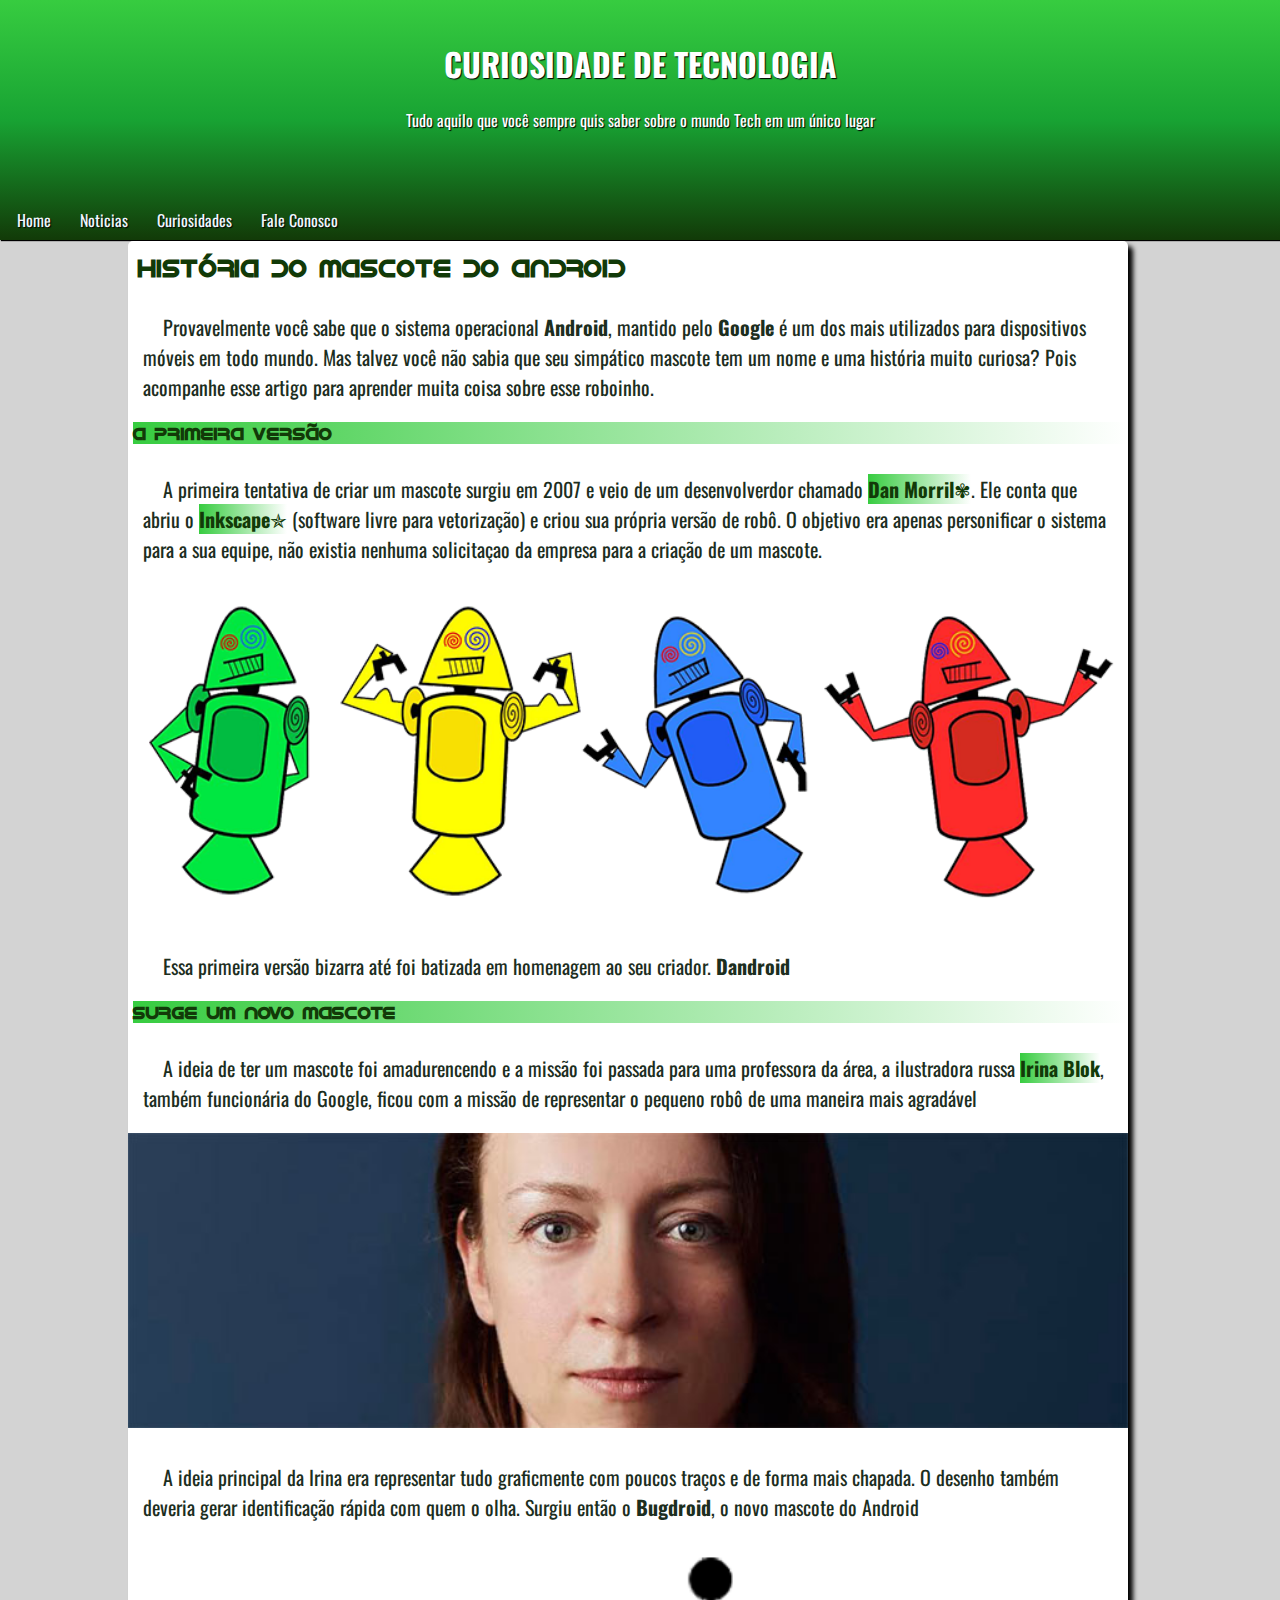
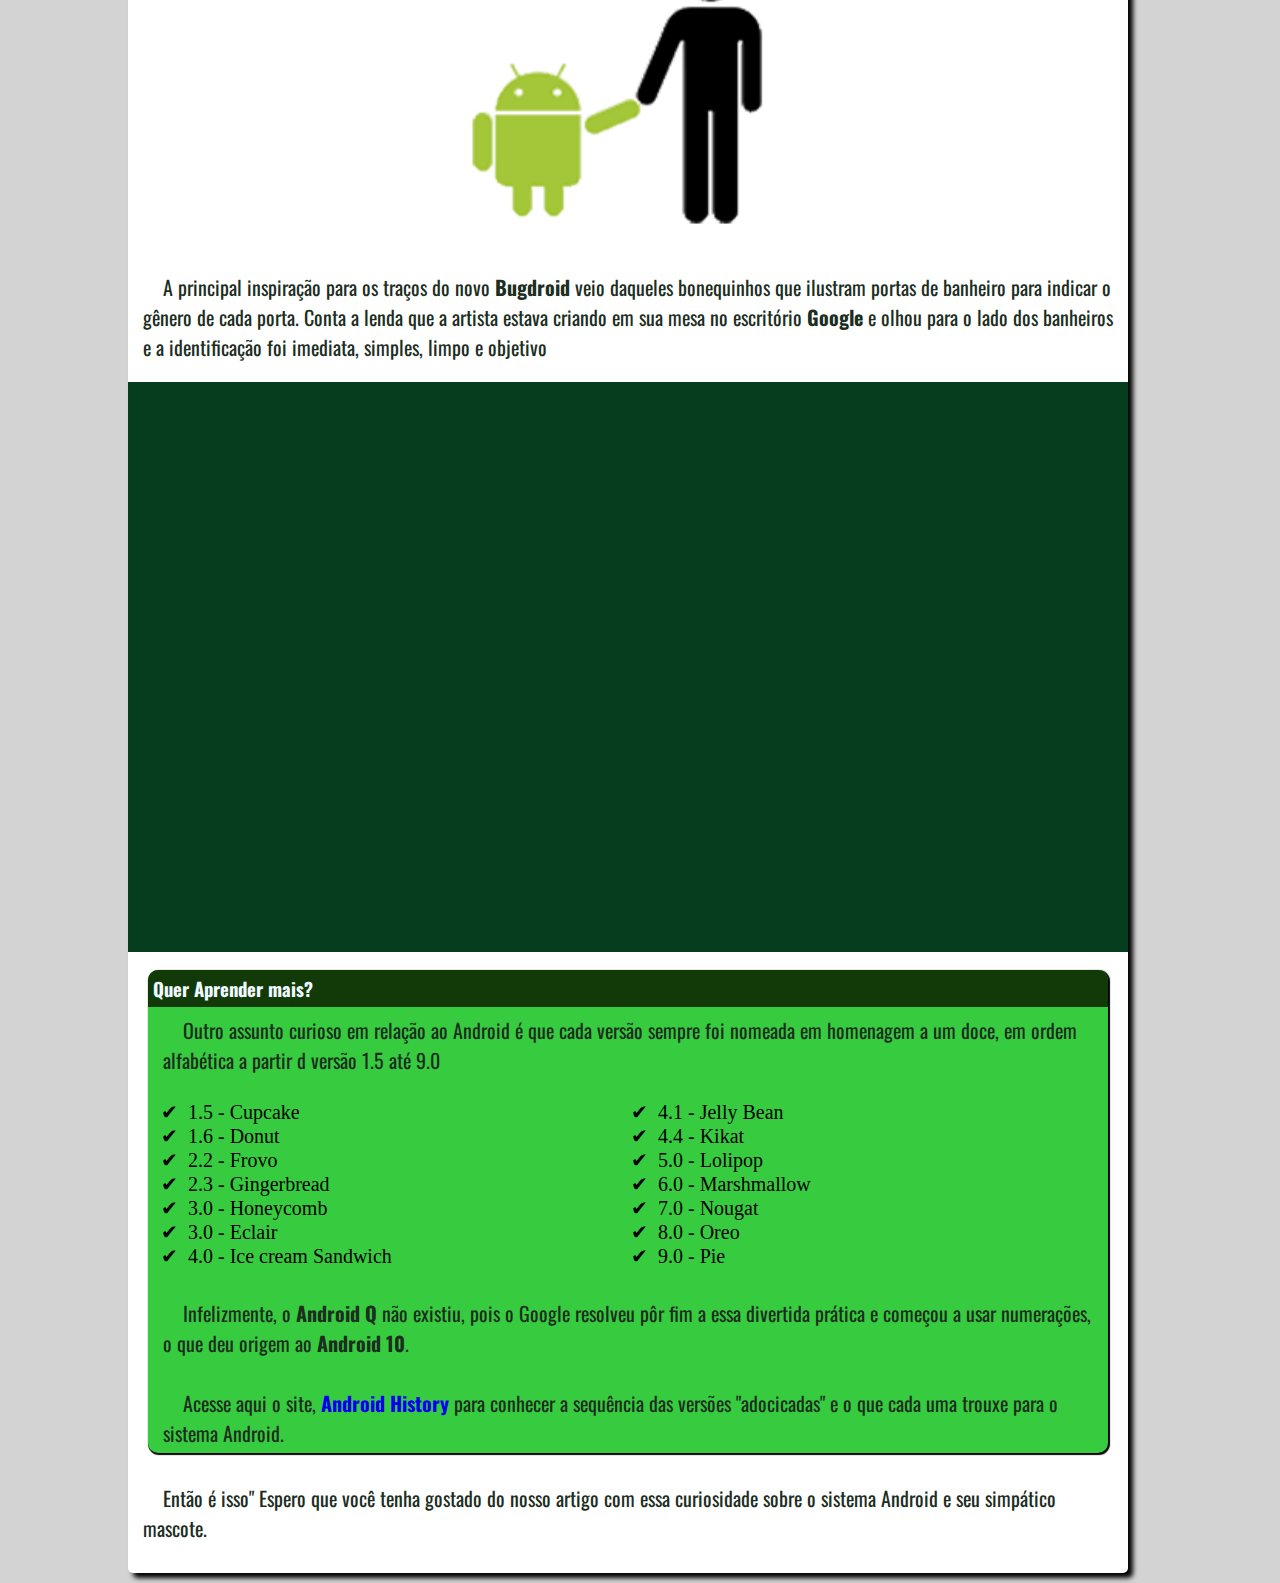
==== index.html @ 7e559adf "index" ====
<!DOCTYPE html><!-- Esse foi eu que fiz-->
<html lang="pt-br">
<head>
    <meta charset="UTF-8">
    <meta name="viewport" content="width=device-width, initial-scale=1.0">
    <link rel="shortcut icon" href="favicon.ico" type="image/x-icon">
    <title>Como surgiu o Mascote do Android</title>
    <link rel="stylesheet" href="style.css">
</head>
<body>
    <header>
        <h1> CURIOSIDADE DE TECNOLOGIA</h1>
        <P>Tudo aquilo que você sempre quis saber sobre o mundo Tech em um único lugar</P>
        <nav>
                <a class="a1" href="#">Home</a>
                <a class="a1"href="#">Noticias</a>
                <a class="a1" href="#">Curiosidades</a>
                <a class="a1"href="#">Fale Conosco</a>
        </nav>
    </header>
    <main>
        <!--<article-->
            <h1 id="h1"> História do Mascote do Android</h1>
            <p class="id1">Provavelmente você sabe que o sistema operacional <strong>Android</strong>, mantido pelo <strong>Google</strong> é um dos mais utilizados para dispositivos móveis em todo mundo. Mas talvez você não sabia que seu simpático mascote tem um nome e uma história muito curiosa? Pois acompanhe esse artigo para aprender muita coisa sobre esse roboinho.</p>
            <h3 class="h3">  A primeira Versão</h3>
            <p class="id1"> A primeira tentativa de criar um mascote surgiu em 2007 e veio de um desenvolverdor chamado <a id="dan"href="https://androidcommunity.com/dan-morrill-shows-us-the-android-mascot-that-almost-was-20130103/" target="_blank" class="link1"><strong>Dan Morril</strong></a>. Ele conta que abriu o <a id="ink" href="https://inkscape.org/pt-br/" target="_blank" class="link1"><strong>Inkscape</strong></a> (software livre para vetorização) e criou sua própria versão de robô. O objetivo era apenas personificar o sistema para a sua equipe, não existia nenhuma solicitaçao da empresa para a criação de um mascote.</p>
            <img src="imagens/dan-droids.png" alt="dandrid" width="100%">
            
            <p class="id1">Essa primeira versão bizarra até foi batizada em homenagem ao seu criador. <strong>Dandroid</strong></p>
            <h3 class="h3">Surge um novo Mascote</h3>
            <p class="id1">A ideia de ter um mascote foi amadurencendo e a missão foi passada para uma professora da área, a ilustradora russa <a href="https://www.irinablok.com/" target="_blank" class="link1"><strong>Irina Blok</strong></a>, também funcionária do Google, ficou com a missão de representar o pequeno robô de uma maneira mais agradável</p>
            
            <img src="imagens/irina-blok.jpg" alt="Irina Blok, criadora do Bugdroid" width="100%">
            
            <p class="id1">A ideia principal da Irina era representar tudo graficmente com poucos traços e de forma mais chapada. O desenho também deveria gerar identificação rápida com quem o olha. Surgiu então o <strong>Bugdroid</strong>, o novo mascote do Android</p>
            
            <div id="bugdroid"><img src="imagens/bugdroid.png" alt="BugDroid" width="auto" height="300px"></div>

            <p class="id1"> A principal inspiração para os traços do novo <strong>Bugdroid</strong> veio daqueles bonequinhos que ilustram portas de banheiro para indicar o gênero de cada porta. Conta a lenda que a artista estava criando em sua mesa no escritório <strong>Google</strong> e olhou para o lado dos banheiros e a identificação foi imediata, simples, limpo e objetivo</p>

            <div id="divideo"><iframe id="video"  src="https://www.youtube.com/embed/5K4pEk19nhs?si=ZQV7nyqx-ZLUtN8B" title="YouTube video player" frameborder="0" allow="accelerometer; autoplay; clipboard-write; encrypted-media; gyroscope; picture-in-picture; web-share" allowfullscreen></iframe>
            </div>
            <section>
                <h3 id="h3s">Quer Aprender mais?</h3>
                <p id="id11">Outro assunto curioso em relação ao Android é que cada versão sempre foi nomeada em homenagem a um doce, em ordem alfabética a partir d versão 1.5 até 9.0</p>
            <ul>
                <li>1.5 - Cupcake</li>
                <li>1.6 - Donut</li>
                <li>2.2 - Frovo</li>
                <li>2.3 - Gingerbread</li>
                <li>3.0 - Honeycomb</li>
                <li>3.0 - Eclair</li>
                <li>4.0 - Ice cream Sandwich</li> 
                <li>4.1 - Jelly Bean</li>
                <li>4.4 - Kikat</li>
                <li>5.0 - Lolipop</li>
                <li>6.0 - Marshmallow</li>
                <li>7.0 - Nougat</li>
                <li>8.0 - Oreo</li>
                <li>9.0 - Pie</li>
            </ul>
                <p class="id1">Infelizmente, o <strong>Android Q</strong> não existiu, pois o Google resolveu pôr fim a essa divertida prática e começou a usar numerações, o que deu origem ao <strong>Android 10</strong>. </p>
                <p id ="id12">Acesse aqui o site, <strong><a id="siteandroid" href="https://www.android.com/">Android History</a></strong></a> para conhecer a sequência das versões "adocicadas" e o que cada uma trouxe para o sistema Android.</p>           
            </section>
        <!--</article>-->
            <p class="id1">Então é isso" Espero que você tenha gostado do nosso artigo com essa curiosidade sobre o sistema Android e seu simpático mascote.</p>
    </main>
</body>
</html>
---- style.css ----
@charset  'UTF-8';

@font-face{
    font-family: droid;
    src: url(idroid.otf);
}
@font-face{
    font-family:regular;
    src: url(Oswald-VariableFont_wght.ttf);
}
body{
    background-color: lightgrey;
    margin: 0px;
}
header{
    background: linear-gradient(to top,#123A08, #18A333, #37CC40 );
    font-family: regular;
    margin: 0px;
    height: 240px;
    color: white;
    text-align: center;
    box-shadow: 1px 1px 1px black;
    text-shadow: 1px 1px 1px black;
}
header > h1{
    margin-top: 0px;
    padding-top: 40px;
   
}
nav{
    width: 350px;
    height: 20px;
    padding-left: 5px;
    padding-top: 60px;
}
nav > a {
    color: aliceblue;
    margin-right: 15px;
    padding-left: 10px;
    text-decoration: none;
}
a:hover{
   
    text-decoration:underline;
}

main{
    background-color: white;
    margin-top: -3px;
    margin-bottom: 10px;
    margin-left: 10%;
    margin-right: 10%;
    padding-bottom: 10px;
    box-shadow: 5px 5px 5px black;
    border-radius: 5px 5px 5px 5px;
    min-width: 300px;
    max-width: 1000px;
}
main > h1{
    margin-left: 10px;
    margin-top: 4px;
    padding-top: 12px;
    font-family: 'droid', Courier, monospace;
    color: #123A08;
    font-size: 25px;
}
.id1{
    padding-left: 15px;
    padding-right: 15px;
    padding-top: 10px;
    text-indent:20px;
    color: #1C2E1E;
    font-family: regular;
    font-size: 20px;
   
}
#id11{
    padding-left: 15px;
    padding-right: 15px;
    margin-top: 3px;
    text-indent:20px;
    color: #1C2E1E;
    font-family: regular;
    font-size: 20px;
}
#id12{
    padding-left: 15px;
    padding-right: 15px;
    margin-top: 10px;
    padding-top: 5px;
    text-indent:20px;
    color: #1C2E1E;
    font-family: regular;
    font-size: 20px;
}
#foto1{
    width: auto;
    height: auto;
}
.h3{
    background:linear-gradient(to right,  #37CC40, white);
    color: #123A08;
    font-family: 'droid';
    font-size: 18px;
    margin-left: 5px;
}
section{
    border-radius: 10px 10px 10px 10px;
    box-shadow: 1px 1px 1px 1px;
    background-color: #37CC40;
    width: 96%;
    margin-left: 2%;
    height: 100%;
}
#h3s{ 
    border-radius: 10px 10px 0px 0px;
    margin-bottom: 1px; 
}
section > p{
    padding: 5px;
}
section > h3{
    font-family: regular;
    background-color: #123A08;
    color: aliceblue;
    padding: 5px;
    width: auto;
    height: auto;
}
.link1{
    background:linear-gradient(to right,  #37CC40, white);
    text-decoration: none;
    color: #123A08;
}
#bugdroid{
    width: 100%;
    height: 300px;
    text-align: center;
}
#divideo{
    background-color: #063d1e;
    position: relative;
    padding-bottom: 59%;
    padding-bottom: 57%;
   
}
#video{
    position: absolute;
    top: 5%;
    left: 5%;
    width: 90%;
    height: 90%;
}
#dl1{
    height: 150px;
    width: 200px;
    margin-left: 10px;
    padding-bottom: 10px;
}
#dl2{
    height: 140px;
    width: 170px;
    margin-left: 220px;
    margin-top: -160px;
}
ul{
    list-style-type:'\2714\0020\0020';
    columns: 2;
    list-style-position: section;
    font-size: 20px;
}
#ultp{
    text-indent: 10px;
    height: 70px;
    width: 100%;
    margin-left: 10px;
}
.listas{
    font-family: regular;
}
.listas::before{
    content:'➮';
}
#siteandroid{
    text-decoration: none;
}
#siteandroid:hover{
    text-decoration: underline;
}
#dan::after{
    content:'✾';
}
#ink::after{
    content:'✯';
}
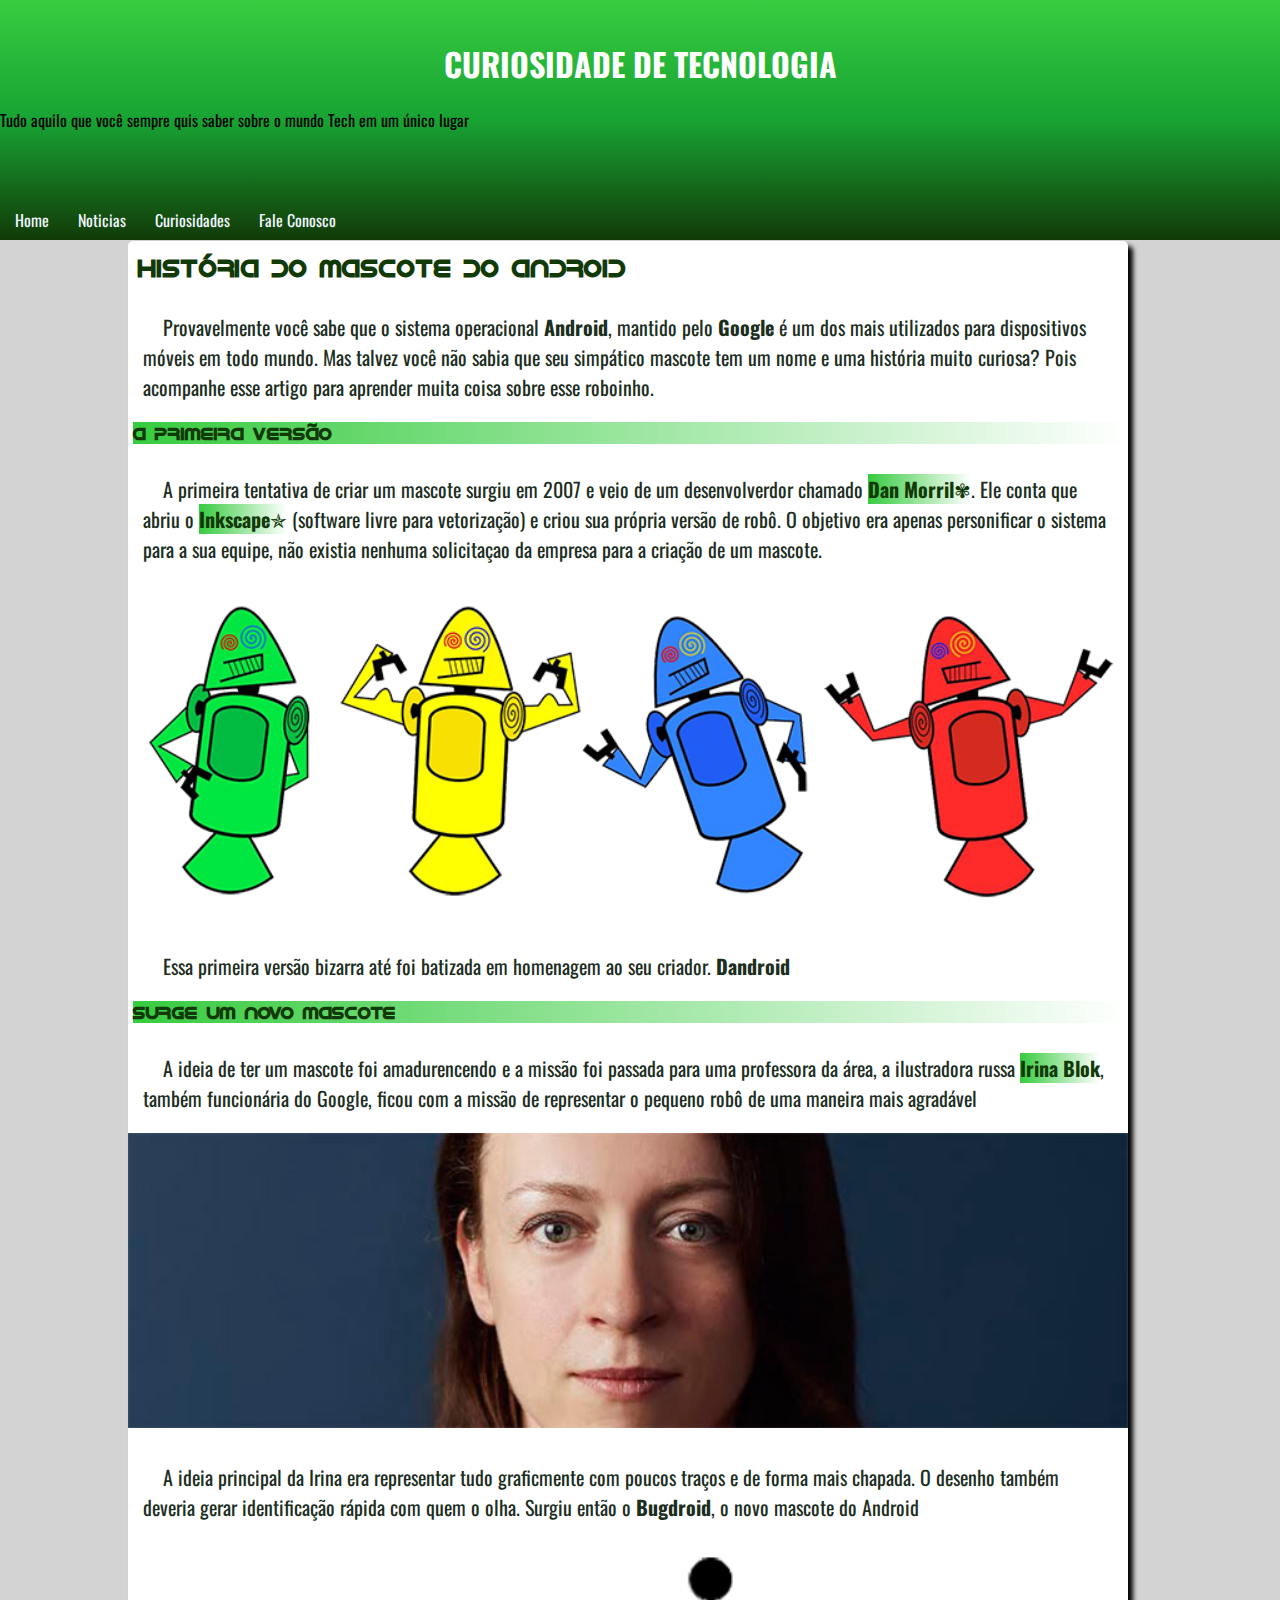
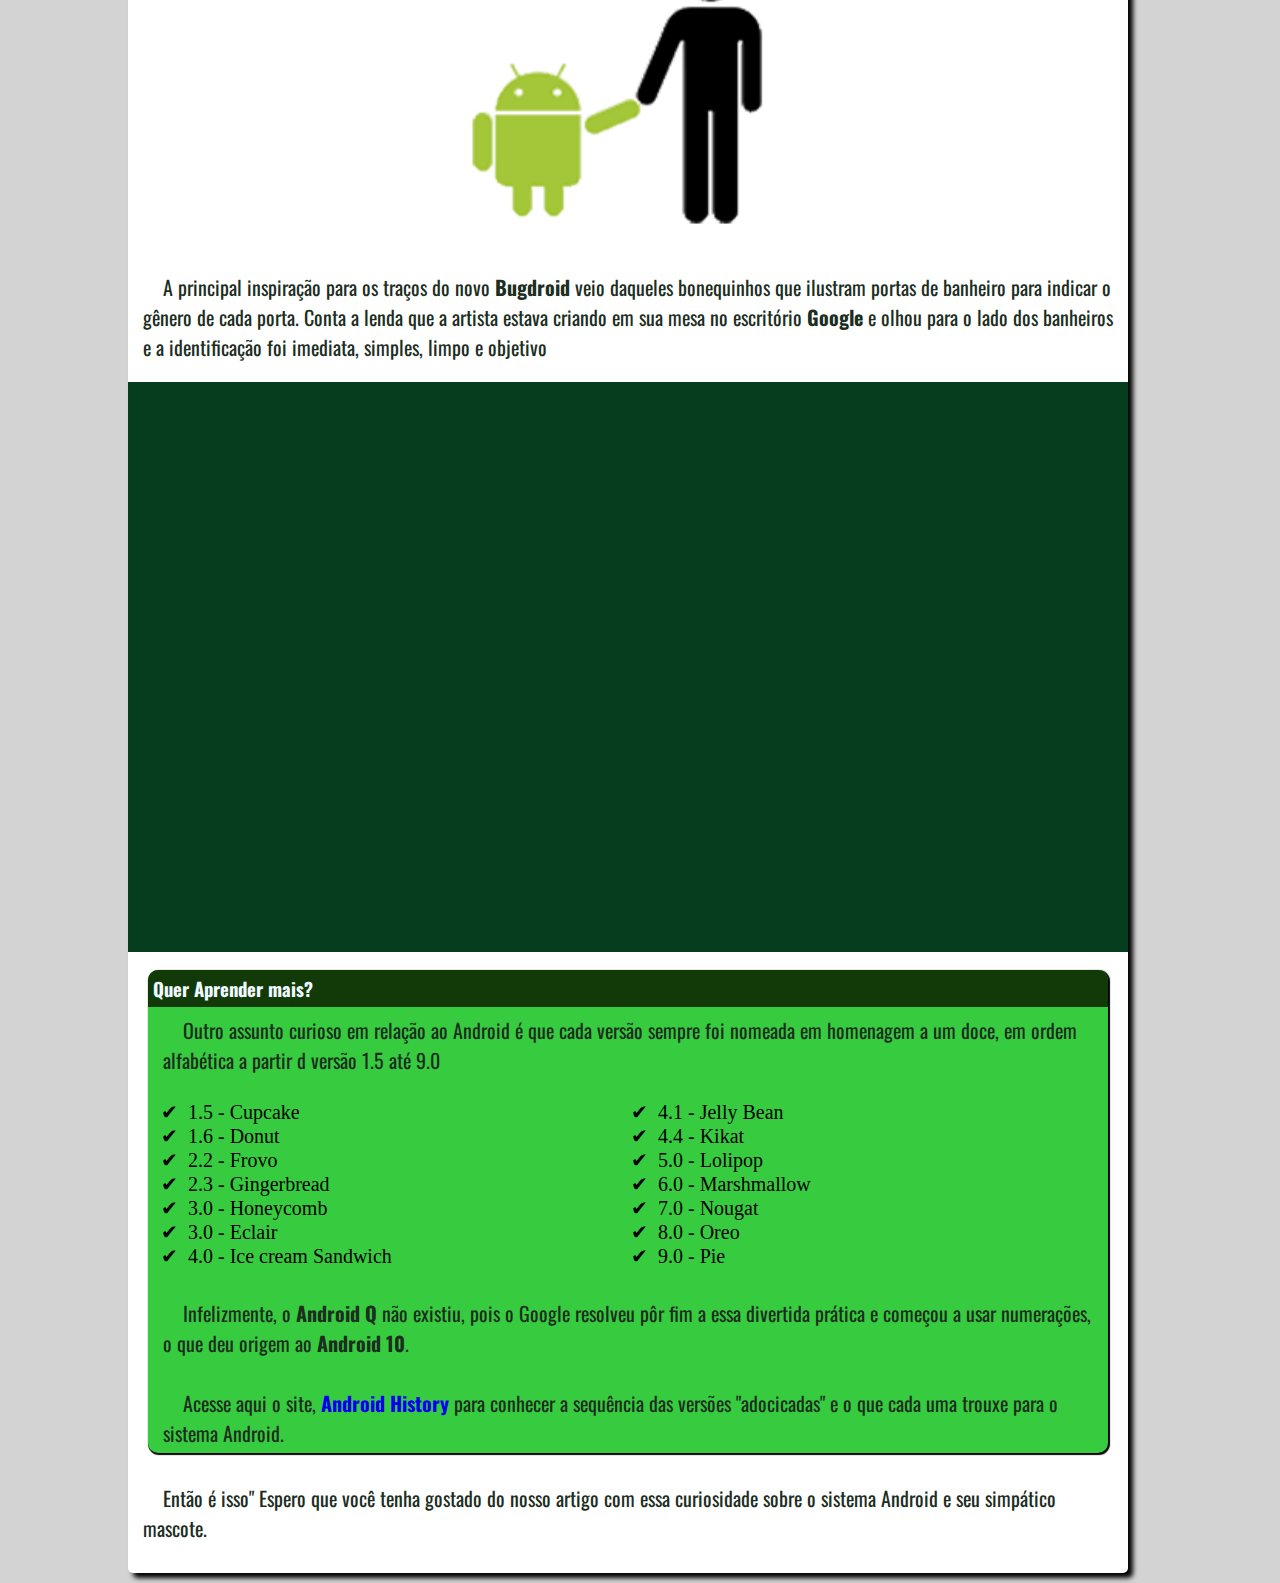
==== commit 5b786a5b: "ajuste" ====
--- a/index.html
+++ b/index.html
@@ -1,4 +1,4 @@
-<!DOCTYPE html><!-- Esse foi eu que fiz-->
+<!DOCTYPE html>
 <html lang="pt-br">
 <head>
     <meta charset="UTF-8">
--- a/style.css
+++ b/style.css
@@ -15,16 +15,13 @@
 header{
     background: linear-gradient(to top,#123A08, #18A333, #37CC40 );
     font-family: regular;
-    margin: 0px;
     height: 240px;
-    color: white;
-    text-align: center;
-    box-shadow: 1px 1px 1px black;
-    text-shadow: 1px 1px 1px black;
 }
 header > h1{
     margin-top: 0px;
     padding-top: 40px;
+    color: white;
+    text-align: center;
    
 }
 nav{
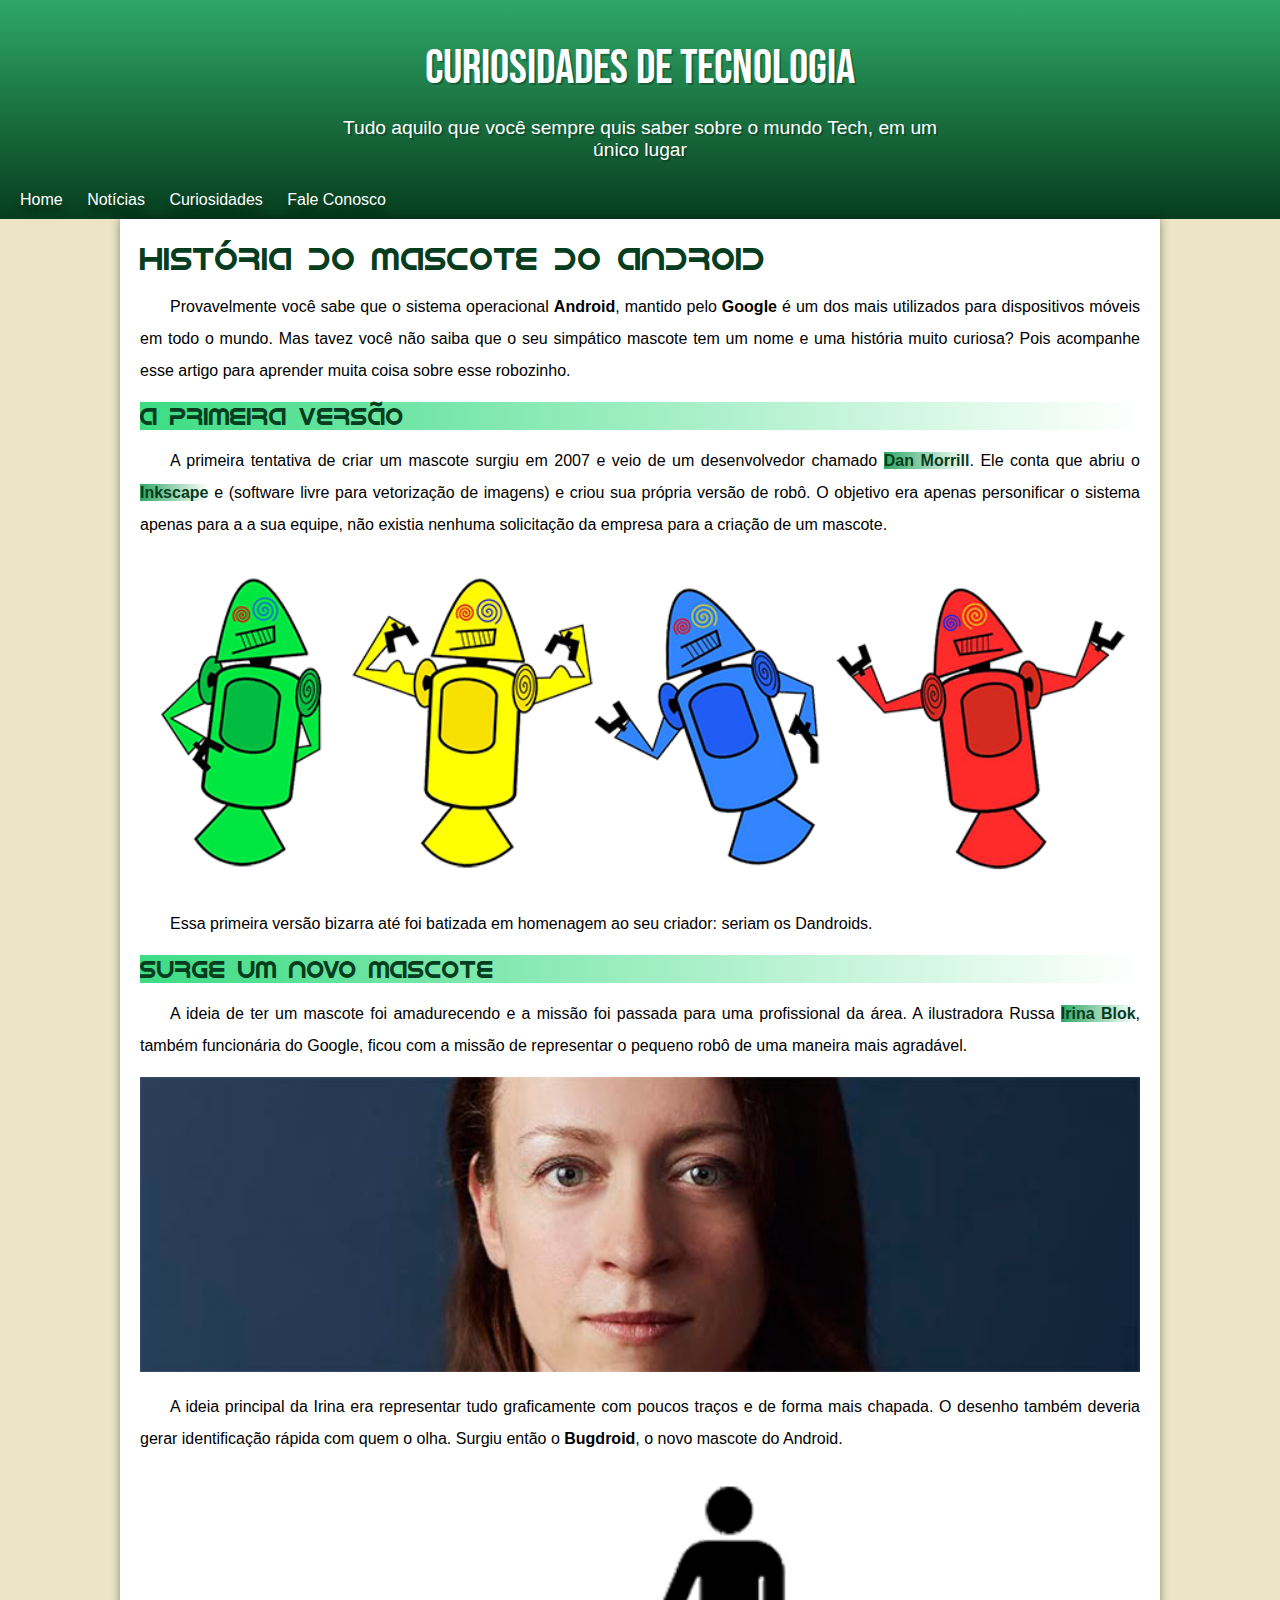
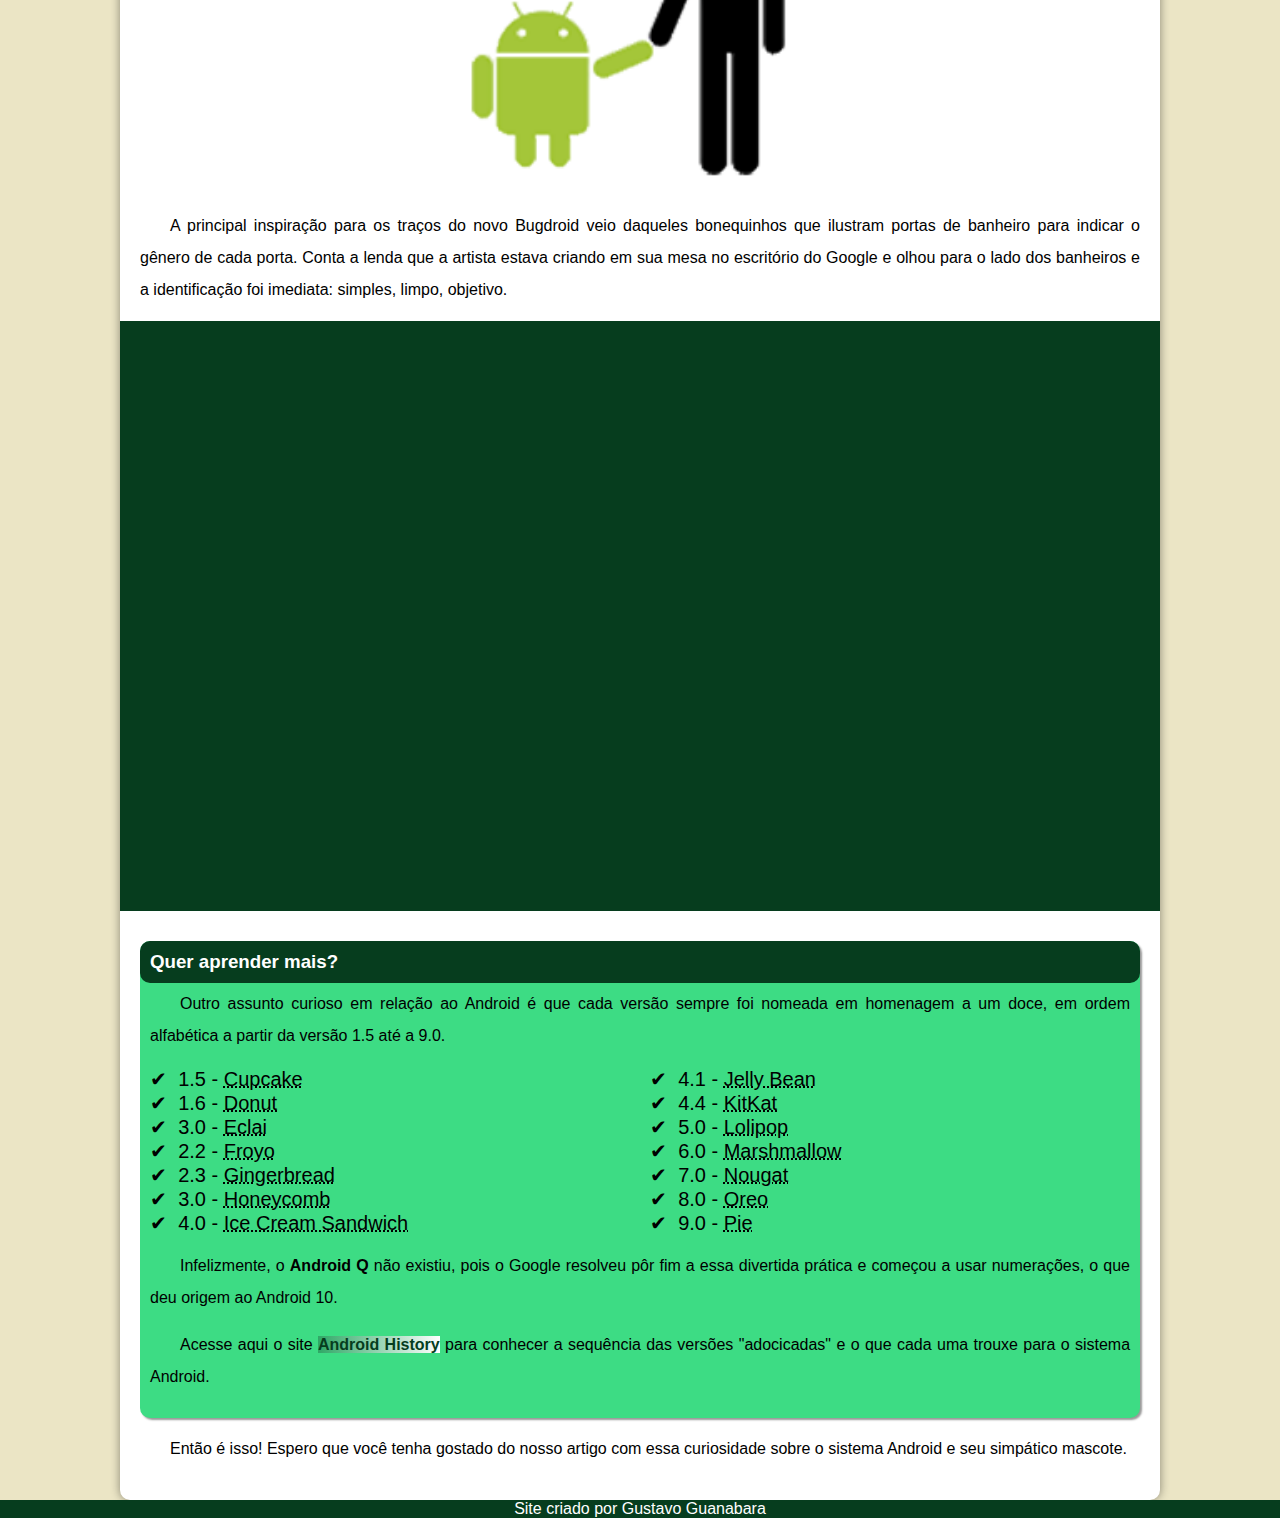
==== commit bdcfd6f5: "ajuste" ====
--- a/index.html
+++ b/index.html
@@ -3,67 +3,87 @@
 <head>
     <meta charset="UTF-8">
     <meta name="viewport" content="width=device-width, initial-scale=1.0">
-    <link rel="shortcut icon" href="favicon.ico" type="image/x-icon">
-    <title>Como surgiu o Mascote do Android</title>
+    <link rel="shortcut icon" href="favicon (1).ico" type="image/x-icon">
     <link rel="stylesheet" href="style.css">
+    <title>[b]Como surgiu o mascote do Android</title>
 </head>
 <body>
     <header>
-        <h1> CURIOSIDADE DE TECNOLOGIA</h1>
-        <P>Tudo aquilo que você sempre quis saber sobre o mundo Tech em um único lugar</P>
+        <h1>Curiosidades de Tecnologia</h1>
+            <p>Tudo aquilo que você sempre quis saber sobre o mundo Tech, em um único lugar</p>
         <nav>
-                <a class="a1" href="#">Home</a>
-                <a class="a1"href="#">Noticias</a>
-                <a class="a1" href="#">Curiosidades</a>
-                <a class="a1"href="#">Fale Conosco</a>
+            <a href="#">Home</a>
+            <a href="#">Notícias</a>
+            <a href="#">Curiosidades</a>
+            <a href="#">Fale Conosco</a>
         </nav>
     </header>
     <main>
-        <!--<article-->
-            <h1 id="h1"> História do Mascote do Android</h1>
-            <p class="id1">Provavelmente você sabe que o sistema operacional <strong>Android</strong>, mantido pelo <strong>Google</strong> é um dos mais utilizados para dispositivos móveis em todo mundo. Mas talvez você não sabia que seu simpático mascote tem um nome e uma história muito curiosa? Pois acompanhe esse artigo para aprender muita coisa sobre esse roboinho.</p>
-            <h3 class="h3">  A primeira Versão</h3>
-            <p class="id1"> A primeira tentativa de criar um mascote surgiu em 2007 e veio de um desenvolverdor chamado <a id="dan"href="https://androidcommunity.com/dan-morrill-shows-us-the-android-mascot-that-almost-was-20130103/" target="_blank" class="link1"><strong>Dan Morril</strong></a>. Ele conta que abriu o <a id="ink" href="https://inkscape.org/pt-br/" target="_blank" class="link1"><strong>Inkscape</strong></a> (software livre para vetorização) e criou sua própria versão de robô. O objetivo era apenas personificar o sistema para a sua equipe, não existia nenhuma solicitaçao da empresa para a criação de um mascote.</p>
-            <img src="imagens/dan-droids.png" alt="dandrid" width="100%">
+        <article>
+            <h1>História do Mascote do Android</h1>
+
+            <p>Provavelmente você sabe que o sistema operacional <strong>Android</strong>, mantido pelo<strong> Google </strong> é um dos mais utilizados para dispositivos móveis em todo o mundo. Mas tavez você não saiba que o seu simpático mascote tem um nome e uma história muito curiosa? Pois acompanhe esse artigo para aprender muita coisa sobre esse robozinho.</p>
+
+            <h2>A primeira versão</h2>
+
+            <p>A primeira tentativa de criar um mascote surgiu em 2007 e veio de um desenvolvedor chamado <a href="https://androidcommunity.com/dan-morrill-shows-us-the-android-mascot-that-almost-was-20130103/" target="_blank">Dan Morrill</a>. Ele conta que abriu o <a href="https://inkscape.org/pt-br/" target="_blank">Inkscape</a> e (software livre para vetorização de imagens) e criou sua própria versão de robô. O objetivo era apenas personificar o sistema apenas para a a sua equipe, não existia nenhuma solicitação da empresa para a criação de um mascote.</p>
+
+            <picture>
+                <source media="(max-width:600px )" srcset="imagens/dan-droids-pq.png">
+                <img src="imagens/dan-droids.png" alt="PrimeiroDanDroid">
+            </picture>
+
+            <p>Essa primeira versão bizarra até foi batizada em homenagem ao seu criador: seriam os Dandroids.</p>
+
+            <h2>Surge um novo mascote</h2>
+
+            <p>A ideia de ter um mascote foi amadurecendo e a missão foi passada para uma profissional da área. A ilustradora Russa <a href="https://www.irinablok.com/" target="_blank">Irina Blok</a>, também funcionária do Google, ficou com a missão de representar o pequeno robô de uma maneira mais agradável.</p>
+
+            <picture>
+                <source media="(max-width: 600px )" srcset="imagens/irina-blok-pq.jpg">
+                <img src="imagens/irina-blok.jpg" alt="Criadora do bug Droid">
+            </picture>
+
+            <p>A ideia principal da Irina era representar tudo graficamente com poucos traços e de forma mais chapada. O desenho também deveria gerar identificação rápida com quem o olha. Surgiu então o <strong>Bugdroid</strong>, o novo mascote do Android.</p>
+
+            <img src="imagens/bugdroid.png" class="pequena" alt="">
+
+            <p>A principal inspiração para os traços do novo Bugdroid veio daqueles bonequinhos que ilustram portas de banheiro para indicar o gênero de cada porta. Conta a lenda que a artista estava criando em sua mesa no escritório do Google e olhou para o lado dos banheiros e a identificação foi imediata: simples, limpo, objetivo.</p>
+
+           <div class="video"><iframe width="560" height="315" src="https://www.youtube.com/embed/l2UDgpLz20M?si=UO2NazC8_wheKO6h" title="YouTube video player" frameborder="0" allow="accelerometer; autoplay; clipboard-write; encrypted-media; gyroscope; picture-in-picture; web-share" allowfullscreen></iframe></div>
+ 
+    <aside>
+            <h3>Quer aprender mais?</h3>
             
-            <p class="id1">Essa primeira versão bizarra até foi batizada em homenagem ao seu criador. <strong>Dandroid</strong></p>
-            <h3 class="h3">Surge um novo Mascote</h3>
-            <p class="id1">A ideia de ter um mascote foi amadurencendo e a missão foi passada para uma professora da área, a ilustradora russa <a href="https://www.irinablok.com/" target="_blank" class="link1"><strong>Irina Blok</strong></a>, também funcionária do Google, ficou com a missão de representar o pequeno robô de uma maneira mais agradável</p>
+            <p>Outro assunto curioso em relação ao Android é que cada versão sempre foi nomeada em homenagem a um doce, em ordem alfabética a partir da versão 1.5 até a 9.0.</p>
             
-            <img src="imagens/irina-blok.jpg" alt="Irina Blok, criadora do Bugdroid" width="100%">
+            <ul>
+                <li>1.5 - <abbr title="Bolo de copo">Cupcake</abbr></li>
+                <li>1.6 - <abbr title="Rosquinha">Donut</li>
+                <li>3.0 - <abbr title="Bomba">Eclai</abbr></li>
+                <li>2.2 - <abbr title="Iogurte Congelado">Froyo</abbr></li>
+                <li>2.3 - <abbr title="Biscoito de Gengibre">Gingerbread</abbr></li>
+                <li>3.0 - <abbr title="Favo de mel">Honeycomb</abbr></li>
+                <li>4.0 - <abbr title="Sanduiche de sorvete">Ice Cream Sandwich</abbr></li>
+                <li>4.1 - <abbr title="Jujuba">Jelly Bean</abbr></li>
+                <li>4.4 - <abbr title="KitKat">KitKat</abbr></li>
+                <li>5.0 - <abbr title="Pirulito">Lolipop</abbr></li>
+                <li>6.0 - <abbr title="Marshmallow">Marshmallow</abbr></li>
+                <li>7.0 - <abbr title="Torrone">Nougat</abbr></li>
+                <li>8.0 - <abbr title="Oreo">Oreo</abbr></li>
+                <li>9.0 - <abbr title="Torta">Pie</abbr></li>
+            </ul>
             
-            <p class="id1">A ideia principal da Irina era representar tudo graficmente com poucos traços e de forma mais chapada. O desenho também deveria gerar identificação rápida com quem o olha. Surgiu então o <strong>Bugdroid</strong>, o novo mascote do Android</p>
+            <p>Infelizmente, o <strong>Android Q</strong> não existiu, pois o Google resolveu pôr fim a essa divertida prática e começou a usar numerações, o que deu origem ao Android 10.</p>
             
-            <div id="bugdroid"><img src="imagens/bugdroid.png" alt="BugDroid" width="auto" height="300px"></div>
+            <p>Acesse aqui o site <a href="https://www.android.com/intl/pt-BR_br/history/" target="_blank">Android History</a> para conhecer a sequência das versões "adocicadas" e o que cada uma trouxe para o sistema Android.</p>
+             </aside>
 
-            <p class="id1"> A principal inspiração para os traços do novo <strong>Bugdroid</strong> veio daqueles bonequinhos que ilustram portas de banheiro para indicar o gênero de cada porta. Conta a lenda que a artista estava criando em sua mesa no escritório <strong>Google</strong> e olhou para o lado dos banheiros e a identificação foi imediata, simples, limpo e objetivo</p>
-
-            <div id="divideo"><iframe id="video"  src="https://www.youtube.com/embed/5K4pEk19nhs?si=ZQV7nyqx-ZLUtN8B" title="YouTube video player" frameborder="0" allow="accelerometer; autoplay; clipboard-write; encrypted-media; gyroscope; picture-in-picture; web-share" allowfullscreen></iframe>
-            </div>
-            <section>
-                <h3 id="h3s">Quer Aprender mais?</h3>
-                <p id="id11">Outro assunto curioso em relação ao Android é que cada versão sempre foi nomeada em homenagem a um doce, em ordem alfabética a partir d versão 1.5 até 9.0</p>
-            <ul>
-                <li>1.5 - Cupcake</li>
-                <li>1.6 - Donut</li>
-                <li>2.2 - Frovo</li>
-                <li>2.3 - Gingerbread</li>
-                <li>3.0 - Honeycomb</li>
-                <li>3.0 - Eclair</li>
-                <li>4.0 - Ice cream Sandwich</li> 
-                <li>4.1 - Jelly Bean</li>
-                <li>4.4 - Kikat</li>
-                <li>5.0 - Lolipop</li>
-                <li>6.0 - Marshmallow</li>
-                <li>7.0 - Nougat</li>
-                <li>8.0 - Oreo</li>
-                <li>9.0 - Pie</li>
-            </ul>
-                <p class="id1">Infelizmente, o <strong>Android Q</strong> não existiu, pois o Google resolveu pôr fim a essa divertida prática e começou a usar numerações, o que deu origem ao <strong>Android 10</strong>. </p>
-                <p id ="id12">Acesse aqui o site, <strong><a id="siteandroid" href="https://www.android.com/">Android History</a></strong></a> para conhecer a sequência das versões "adocicadas" e o que cada uma trouxe para o sistema Android.</p>           
-            </section>
-        <!--</article>-->
-            <p class="id1">Então é isso" Espero que você tenha gostado do nosso artigo com essa curiosidade sobre o sistema Android e seu simpático mascote.</p>
+            <p>Então é isso! Espero que você tenha gostado do nosso artigo com essa curiosidade sobre o sistema Android e seu simpático mascote.</p>
+        </article>
     </main>
+    <footer>
+        <p>Site criado por Gustavo Guanabara</p>
+    </footer>
 </body>
 </html>--- a/style.css
+++ b/style.css
@@ -1,145 +1,161 @@
 @charset  'UTF-8';
 
-@font-face{
-    font-family: droid;
-    src: url(idroid.otf);
-}
-@font-face{
-    font-family:regular;
-    src: url(Oswald-VariableFont_wght.ttf);
-}
-body{
-    background-color: lightgrey;
-    margin: 0px;
-}
-header{
-    background: linear-gradient(to top,#123A08, #18A333, #37CC40 );
-    font-family: regular;
-    height: 240px;
-}
-header > h1{
-    margin-top: 0px;
-    padding-top: 40px;
-    color: white;
-    text-align: center;
-   
-}
-nav{
-    width: 350px;
-    height: 20px;
-    padding-left: 5px;
-    padding-top: 60px;
-}
-nav > a {
-    color: aliceblue;
-    margin-right: 15px;
-    padding-left: 10px;
-    text-decoration: none;
-}
-a:hover{
-   
-    text-decoration:underline;
-}
-
-main{
-    background-color: white;
-    margin-top: -3px;
-    margin-bottom: 10px;
-    margin-left: 10%;
-    margin-right: 10%;
-    padding-bottom: 10px;
-    box-shadow: 5px 5px 5px black;
-    border-radius: 5px 5px 5px 5px;
-    min-width: 300px;
-    max-width: 1000px;
-}
-main > h1{
-    margin-left: 10px;
-    margin-top: 4px;
-    padding-top: 12px;
-    font-family: 'droid', Courier, monospace;
-    color: #123A08;
-    font-size: 25px;
-}
-.id1{
-    padding-left: 15px;
-    padding-right: 15px;
-    padding-top: 10px;
-    text-indent:20px;
-    color: #1C2E1E;
-    font-family: regular;
-    font-size: 20px;
-   
-}
-#id11{
-    padding-left: 15px;
-    padding-right: 15px;
-    margin-top: 3px;
-    text-indent:20px;
-    color: #1C2E1E;
-    font-family: regular;
-    font-size: 20px;
-}
-#id12{
-    padding-left: 15px;
-    padding-right: 15px;
-    margin-top: 10px;
-    padding-top: 5px;
-    text-indent:20px;
-    color: #1C2E1E;
-    font-family: regular;
-    font-size: 20px;
-}
-#foto1{
-    width: auto;
-    height: auto;
-}
-.h3{
-    background:linear-gradient(to right,  #37CC40, white);
-    color: #123A08;
-    font-family: 'droid';
-    font-size: 18px;
-    margin-left: 5px;
-}
-section{
-    border-radius: 10px 10px 10px 10px;
-    box-shadow: 1px 1px 1px 1px;
-    background-color: #37CC40;
-    width: 96%;
-    margin-left: 2%;
-    height: 100%;
-}
-#h3s{ 
-    border-radius: 10px 10px 0px 0px;
-    margin-bottom: 1px; 
-}
-section > p{
-    padding: 5px;
-}
-section > h3{
-    font-family: regular;
-    background-color: #123A08;
-    color: aliceblue;
-    padding: 5px;
-    width: auto;
-    height: auto;
-}
-.link1{
-    background:linear-gradient(to right,  #37CC40, white);
-    text-decoration: none;
-    color: #123A08;
-}
-#bugdroid{
-    width: 100%;
-    height: 300px;
-    text-align: center;
-}
-#divideo{
-    background-color: #063d1e;
-    position: relative;
-    padding-bottom: 59%;
-    padding-bottom: 57%;
-   
+@import url('https://fonts.googleapis.com/css2?family=Bebas+Neue&family=Oswald&display=swap');
+
+        @font-face {
+            font-family: 'Android';
+            src: url('idroid.otf');
+        }
+       
+        :root {
+            --cor0: #ebe5c5;
+            --cor1: #83e1ad;
+            --cor2: #3ddc84;
+            --cor3: #2fa866;
+            --cor4: #1a5c37;
+            --cor5: #063d1e;
+
+            --fonte-padrao: Arial, Verdana, Helvetica, sans-serif;
+            --fonte-destaque: 'Bebas Neue', cursive;
+            --fonte-person: 'Android', cursive;
+}
+        * { /* alteração global no seletores*/
+            margin: 0px;
+            padding: 0px;
+        }
+        body{
+            background-color: var(--cor0);
+            font-family: var(--fonte-padrao);
+        }
+        header{
+            background-image: linear-gradient(to bottom, var(--cor3), var(--cor5));
+            min-height: 150px;
+            padding-top: 40px;
+        }
+        header > h1{
+            font-weight: normal;
+            color: white;
+            text-align: center;
+            font-family: var(--fonte-destaque); 
+            font-size: 3em;
+            margin-bottom: 20px;
+            text-shadow: 2px 2px 0px rgba(0, 0, 0, 0.253);
+        }
+        header > p {
+            color:white;
+            text-align: center;
+            font-family: var(--fonte-padrao);
+            font-size: 1.2em;
+            max-width: 600px;
+            padding-left: 10px;
+            padding-right: 10px;
+            padding-bottom: 20px;
+            margin: auto;
+            text-shadow: 2px 2px 0px rgba(0, 0, 0, 0.253);
+        }
+        nav{
+           padding: 10px;
+           text-shadow: 0px 7px 7px rgba(0, 0, 0, 0.418);
+        }
+        nav > a{
+            text-decoration: none;
+            color: white;
+            padding: 10px;
+            transition-duration: 0.7s;
+        }
+        nav > a:hover{
+            background-color: var(--cor3);
+        }
+        main{
+            background-color: white;
+            min-width: 300px;
+            max-width: 1000px;
+            margin-bottom: 30px;
+            box-shadow: 0px 0px 10px rgba(0, 0, 0, 0.425);
+            margin: auto;
+            padding: 20px;
+            border-bottom-left-radius: 10px;
+            border-bottom-right-radius: 10px;
+        }
+        main p{
+            margin: 15px 0px;
+            text-align: justify;
+            text-indent: 30px;
+            font-size: 1em;
+            line-height: 2em;
+        }
+        main h1{
+            font-weight: normal;
+            color:var(--cor5);
+            font-family: var(--fonte-person);   
+        }
+        main h2{
+            font-weight: normal;
+            font-family: var(--fonte-person);
+            background: linear-gradient(to right, var(--cor2), transparent);
+            color:var(--cor5);
+            margin-top: 10px;
+        }
+        main img{
+            width: 100%;
+        }
+        main img.pequena{
+            width: 50%;
+            display: block;
+            margin: auto;
+        }
+        main a{
+            background: linear-gradient(to right, var(--cor3), white );
+            text-decoration: none;
+            color: #063d1e;
+            font-weight: bold;
+        }
+
+        main a:hover{
+            text-decoration: underline;
+            color: #2fa866;
+        }
+        .video{
+            background-color: #063d1e;
+            margin: 0px -20px 30px -20px;
+            padding: 20px;
+            position: relative;
+            padding-bottom: 59%;
+            padding-bottom: 57%;
+        }
+        .video > iframe{
+            position: absolute;
+            top: 5%;
+            left: 5%;
+            width: 90%;
+            height: 90%;
+        }
+        aside > ul{
+            list-style-position: inside;
+            list-style-type: '\2714\00a0\00a0';
+            columns: 2;
+           
+        }
+        aside > h3{
+            background-color: #063d1e;
+            color: white;
+            padding: 10px;
+            margin: -10px;
+            border-radius: 10px;
+           
+        }
+        aside{
+            background-color: #3ddc84;
+            padding: 10px;
+            border-radius: 10px;
+            box-shadow: 2px 2px 2px rgba(0, 0, 0, 0.404);
+        }
+        footer{
+            background-color: var(--cor5);
+            font-family: var(--cor5);
+            text-align: center;
+            color: white;
+        }
 }
 #video{
     position: absolute;
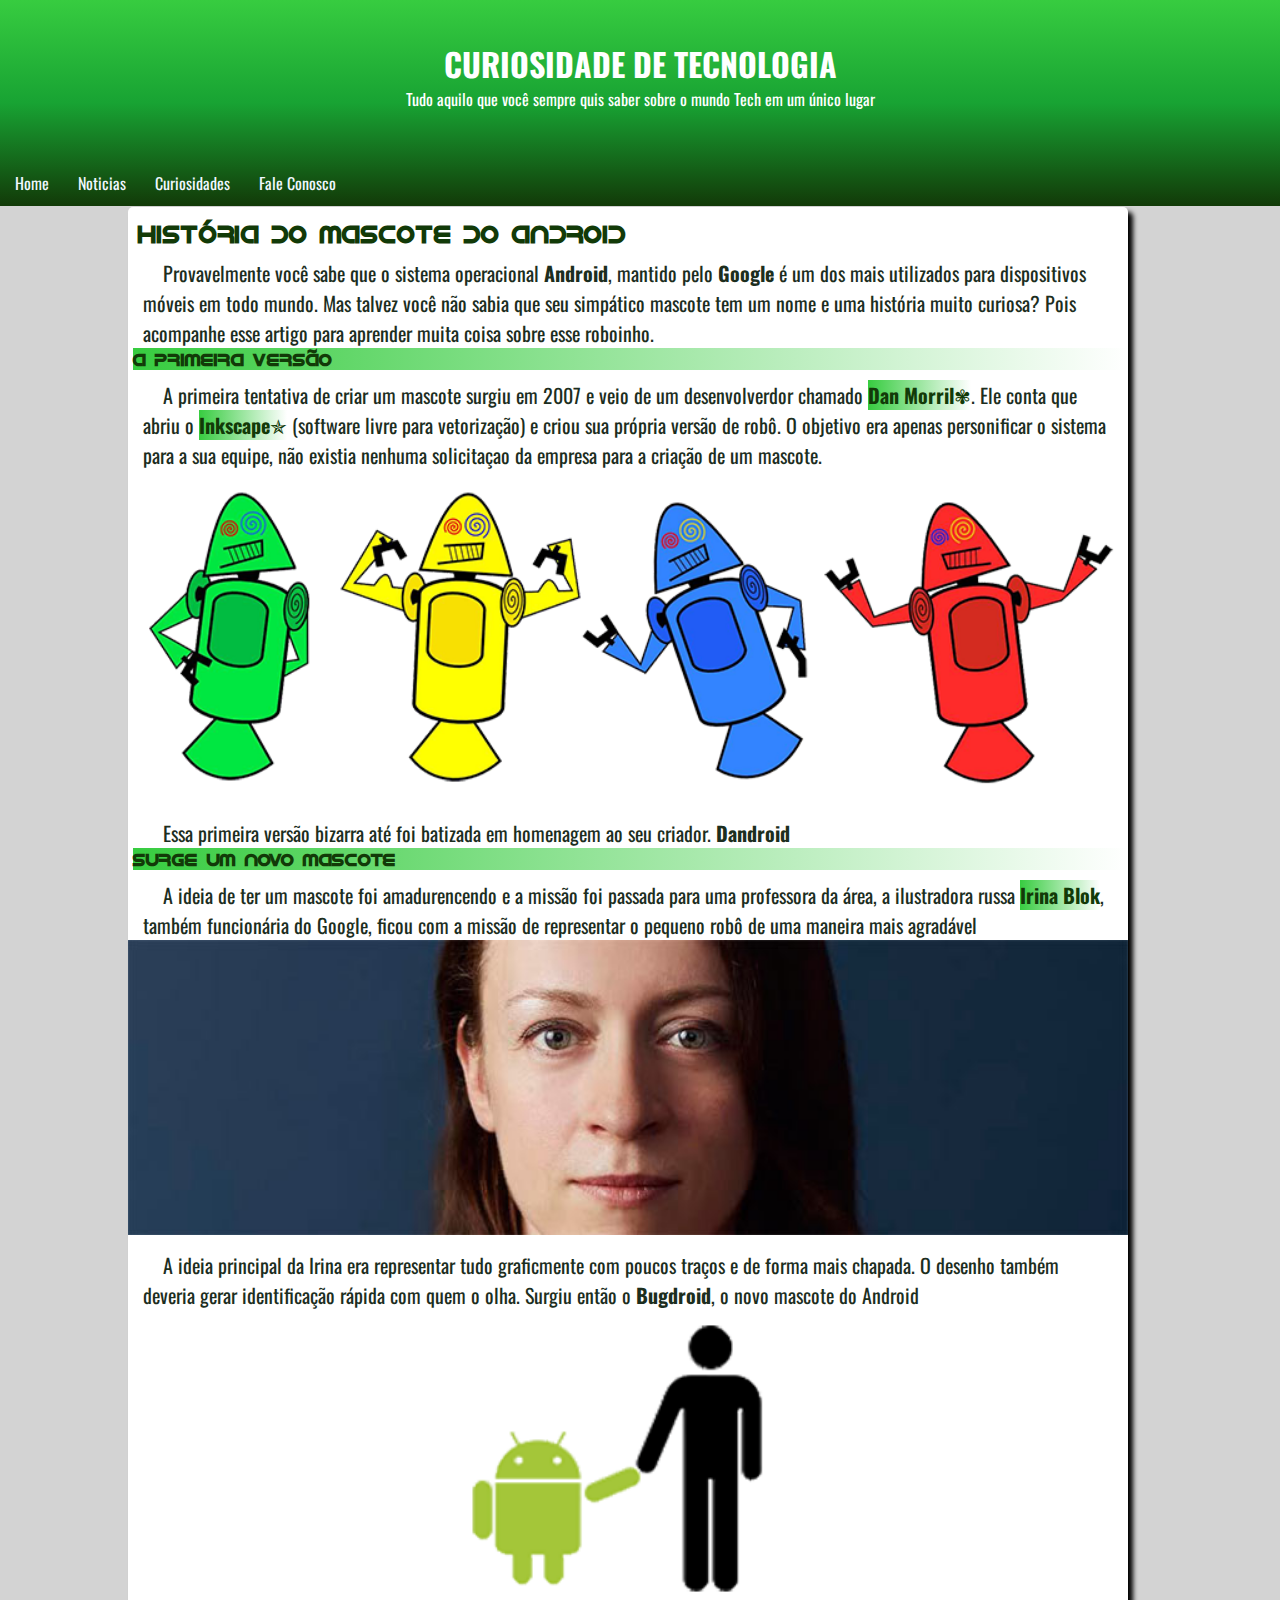
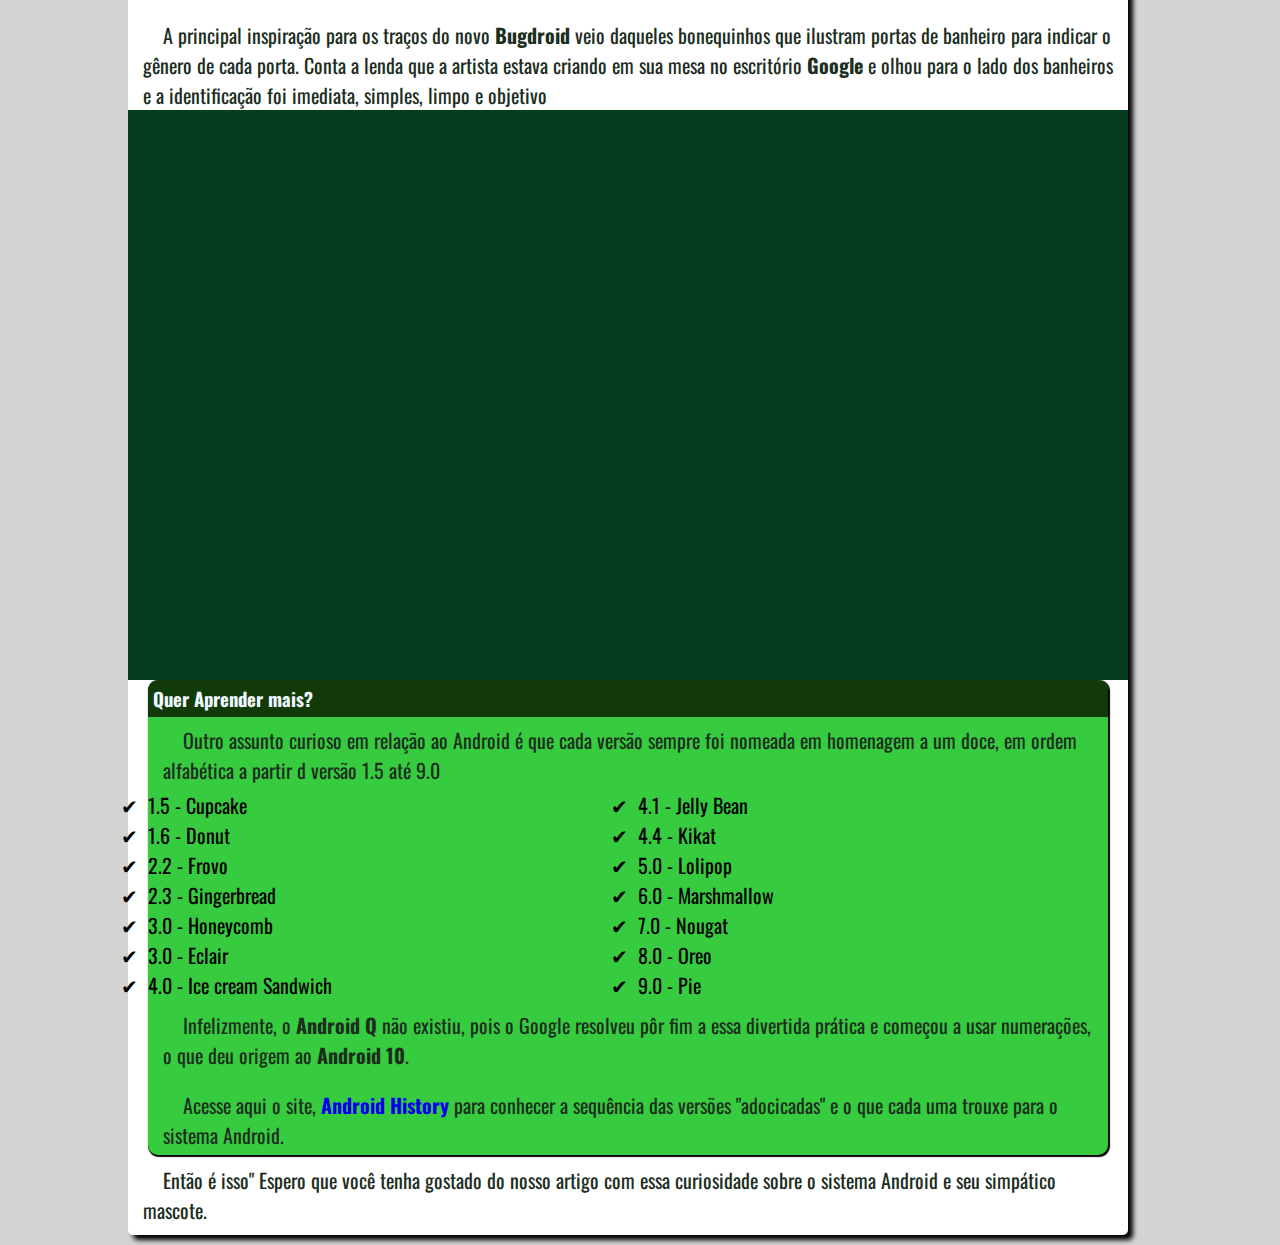
==== commit b90608b5: "ajuste" ====
--- a/index.html
+++ b/index.html
@@ -3,87 +3,67 @@
 <head>
     <meta charset="UTF-8">
     <meta name="viewport" content="width=device-width, initial-scale=1.0">
-    <link rel="shortcut icon" href="favicon (1).ico" type="image/x-icon">
+    <link rel="shortcut icon" href="favicon.ico" type="image/x-icon">
+    <title>Como surgiu o Mascote do Android</title>
     <link rel="stylesheet" href="style.css">
-    <title>[b]Como surgiu o mascote do Android</title>
 </head>
 <body>
     <header>
-        <h1>Curiosidades de Tecnologia</h1>
-            <p>Tudo aquilo que você sempre quis saber sobre o mundo Tech, em um único lugar</p>
+        <h1> CURIOSIDADE DE TECNOLOGIA</h1>
+        <P>Tudo aquilo que você sempre quis saber sobre o mundo Tech em um único lugar</P>
         <nav>
-            <a href="#">Home</a>
-            <a href="#">Notícias</a>
-            <a href="#">Curiosidades</a>
-            <a href="#">Fale Conosco</a>
+                <a class="a1" href="#">Home</a>
+                <a class="a1"href="#">Noticias</a>
+                <a class="a1" href="#">Curiosidades</a>
+                <a class="a1"href="#">Fale Conosco</a>
         </nav>
     </header>
     <main>
-        <article>
-            <h1>História do Mascote do Android</h1>
+        <!--<article-->
+            <h1 id="h1"> História do Mascote do Android</h1>
+            <p class="id1">Provavelmente você sabe que o sistema operacional <strong>Android</strong>, mantido pelo <strong>Google</strong> é um dos mais utilizados para dispositivos móveis em todo mundo. Mas talvez você não sabia que seu simpático mascote tem um nome e uma história muito curiosa? Pois acompanhe esse artigo para aprender muita coisa sobre esse roboinho.</p>
+            <h3 class="h3">  A primeira Versão</h3>
+            <p class="id1"> A primeira tentativa de criar um mascote surgiu em 2007 e veio de um desenvolverdor chamado <a id="dan"href="https://androidcommunity.com/dan-morrill-shows-us-the-android-mascot-that-almost-was-20130103/" target="_blank" class="link1"><strong>Dan Morril</strong></a>. Ele conta que abriu o <a id="ink" href="https://inkscape.org/pt-br/" target="_blank" class="link1"><strong>Inkscape</strong></a> (software livre para vetorização) e criou sua própria versão de robô. O objetivo era apenas personificar o sistema para a sua equipe, não existia nenhuma solicitaçao da empresa para a criação de um mascote.</p>
+            <img src="imagens/dan-droids.png" alt="dandrid" width="100%">
+            
+            <p class="id1">Essa primeira versão bizarra até foi batizada em homenagem ao seu criador. <strong>Dandroid</strong></p>
+            <h3 class="h3">Surge um novo Mascote</h3>
+            <p class="id1">A ideia de ter um mascote foi amadurencendo e a missão foi passada para uma professora da área, a ilustradora russa <a href="https://www.irinablok.com/" target="_blank" class="link1"><strong>Irina Blok</strong></a>, também funcionária do Google, ficou com a missão de representar o pequeno robô de uma maneira mais agradável</p>
+            
+            <img src="imagens/irina-blok.jpg" alt="Irina Blok, criadora do Bugdroid" width="100%">
+            
+            <p class="id1">A ideia principal da Irina era representar tudo graficmente com poucos traços e de forma mais chapada. O desenho também deveria gerar identificação rápida com quem o olha. Surgiu então o <strong>Bugdroid</strong>, o novo mascote do Android</p>
+            
+            <div id="bugdroid"><img src="imagens/bugdroid.png" alt="BugDroid" width="auto" height="300px"></div>
 
-            <p>Provavelmente você sabe que o sistema operacional <strong>Android</strong>, mantido pelo<strong> Google </strong> é um dos mais utilizados para dispositivos móveis em todo o mundo. Mas tavez você não saiba que o seu simpático mascote tem um nome e uma história muito curiosa? Pois acompanhe esse artigo para aprender muita coisa sobre esse robozinho.</p>
+            <p class="id1"> A principal inspiração para os traços do novo <strong>Bugdroid</strong> veio daqueles bonequinhos que ilustram portas de banheiro para indicar o gênero de cada porta. Conta a lenda que a artista estava criando em sua mesa no escritório <strong>Google</strong> e olhou para o lado dos banheiros e a identificação foi imediata, simples, limpo e objetivo</p>
 
-            <h2>A primeira versão</h2>
-
-            <p>A primeira tentativa de criar um mascote surgiu em 2007 e veio de um desenvolvedor chamado <a href="https://androidcommunity.com/dan-morrill-shows-us-the-android-mascot-that-almost-was-20130103/" target="_blank">Dan Morrill</a>. Ele conta que abriu o <a href="https://inkscape.org/pt-br/" target="_blank">Inkscape</a> e (software livre para vetorização de imagens) e criou sua própria versão de robô. O objetivo era apenas personificar o sistema apenas para a a sua equipe, não existia nenhuma solicitação da empresa para a criação de um mascote.</p>
-
-            <picture>
-                <source media="(max-width:600px )" srcset="imagens/dan-droids-pq.png">
-                <img src="imagens/dan-droids.png" alt="PrimeiroDanDroid">
-            </picture>
-
-            <p>Essa primeira versão bizarra até foi batizada em homenagem ao seu criador: seriam os Dandroids.</p>
-
-            <h2>Surge um novo mascote</h2>
-
-            <p>A ideia de ter um mascote foi amadurecendo e a missão foi passada para uma profissional da área. A ilustradora Russa <a href="https://www.irinablok.com/" target="_blank">Irina Blok</a>, também funcionária do Google, ficou com a missão de representar o pequeno robô de uma maneira mais agradável.</p>
-
-            <picture>
-                <source media="(max-width: 600px )" srcset="imagens/irina-blok-pq.jpg">
-                <img src="imagens/irina-blok.jpg" alt="Criadora do bug Droid">
-            </picture>
-
-            <p>A ideia principal da Irina era representar tudo graficamente com poucos traços e de forma mais chapada. O desenho também deveria gerar identificação rápida com quem o olha. Surgiu então o <strong>Bugdroid</strong>, o novo mascote do Android.</p>
-
-            <img src="imagens/bugdroid.png" class="pequena" alt="">
-
-            <p>A principal inspiração para os traços do novo Bugdroid veio daqueles bonequinhos que ilustram portas de banheiro para indicar o gênero de cada porta. Conta a lenda que a artista estava criando em sua mesa no escritório do Google e olhou para o lado dos banheiros e a identificação foi imediata: simples, limpo, objetivo.</p>
-
-           <div class="video"><iframe width="560" height="315" src="https://www.youtube.com/embed/l2UDgpLz20M?si=UO2NazC8_wheKO6h" title="YouTube video player" frameborder="0" allow="accelerometer; autoplay; clipboard-write; encrypted-media; gyroscope; picture-in-picture; web-share" allowfullscreen></iframe></div>
- 
-    <aside>
-            <h3>Quer aprender mais?</h3>
-            
-            <p>Outro assunto curioso em relação ao Android é que cada versão sempre foi nomeada em homenagem a um doce, em ordem alfabética a partir da versão 1.5 até a 9.0.</p>
-            
+            <div id="divideo"><iframe id="video"  src="https://www.youtube.com/embed/5K4pEk19nhs?si=ZQV7nyqx-ZLUtN8B" title="YouTube video player" frameborder="0" allow="accelerometer; autoplay; clipboard-write; encrypted-media; gyroscope; picture-in-picture; web-share" allowfullscreen></iframe>
+            </div>
+            <section>
+                <h3 id="h3s">Quer Aprender mais?</h3>
+                <p id="id11">Outro assunto curioso em relação ao Android é que cada versão sempre foi nomeada em homenagem a um doce, em ordem alfabética a partir d versão 1.5 até 9.0</p>
             <ul>
-                <li>1.5 - <abbr title="Bolo de copo">Cupcake</abbr></li>
-                <li>1.6 - <abbr title="Rosquinha">Donut</li>
-                <li>3.0 - <abbr title="Bomba">Eclai</abbr></li>
-                <li>2.2 - <abbr title="Iogurte Congelado">Froyo</abbr></li>
-                <li>2.3 - <abbr title="Biscoito de Gengibre">Gingerbread</abbr></li>
-                <li>3.0 - <abbr title="Favo de mel">Honeycomb</abbr></li>
-                <li>4.0 - <abbr title="Sanduiche de sorvete">Ice Cream Sandwich</abbr></li>
-                <li>4.1 - <abbr title="Jujuba">Jelly Bean</abbr></li>
-                <li>4.4 - <abbr title="KitKat">KitKat</abbr></li>
-                <li>5.0 - <abbr title="Pirulito">Lolipop</abbr></li>
-                <li>6.0 - <abbr title="Marshmallow">Marshmallow</abbr></li>
-                <li>7.0 - <abbr title="Torrone">Nougat</abbr></li>
-                <li>8.0 - <abbr title="Oreo">Oreo</abbr></li>
-                <li>9.0 - <abbr title="Torta">Pie</abbr></li>
+                <li>1.5 - Cupcake</li>
+                <li>1.6 - Donut</li>
+                <li>2.2 - Frovo</li>
+                <li>2.3 - Gingerbread</li>
+                <li>3.0 - Honeycomb</li>
+                <li>3.0 - Eclair</li>
+                <li>4.0 - Ice cream Sandwich</li> 
+                <li>4.1 - Jelly Bean</li>
+                <li>4.4 - Kikat</li>
+                <li>5.0 - Lolipop</li>
+                <li>6.0 - Marshmallow</li>
+                <li>7.0 - Nougat</li>
+                <li>8.0 - Oreo</li>
+                <li>9.0 - Pie</li>
             </ul>
-            
-            <p>Infelizmente, o <strong>Android Q</strong> não existiu, pois o Google resolveu pôr fim a essa divertida prática e começou a usar numerações, o que deu origem ao Android 10.</p>
-            
-            <p>Acesse aqui o site <a href="https://www.android.com/intl/pt-BR_br/history/" target="_blank">Android History</a> para conhecer a sequência das versões "adocicadas" e o que cada uma trouxe para o sistema Android.</p>
-             </aside>
-
-            <p>Então é isso! Espero que você tenha gostado do nosso artigo com essa curiosidade sobre o sistema Android e seu simpático mascote.</p>
-        </article>
+                <p class="id1">Infelizmente, o <strong>Android Q</strong> não existiu, pois o Google resolveu pôr fim a essa divertida prática e começou a usar numerações, o que deu origem ao <strong>Android 10</strong>. </p>
+                <p id ="id12">Acesse aqui o site, <strong><a id="siteandroid" href="https://www.android.com/">Android History</a></strong></a> para conhecer a sequência das versões "adocicadas" e o que cada uma trouxe para o sistema Android.</p>           
+            </section>
+        <!--</article>-->
+            <p class="id1">Então é isso" Espero que você tenha gostado do nosso artigo com essa curiosidade sobre o sistema Android e seu simpático mascote.</p>
     </main>
-    <footer>
-        <p>Site criado por Gustavo Guanabara</p>
-    </footer>
 </body>
 </html>--- a/style.css
+++ b/style.css
@@ -1,161 +1,153 @@
 @charset  'UTF-8';
 
-@import url('https://fonts.googleapis.com/css2?family=Bebas+Neue&family=Oswald&display=swap');
+@font-face{
+    font-family: droid;
+    src: url(idroid.otf);
+}
+@font-face{
+    font-family:regular;
+    src: url(Oswald-VariableFont_wght.ttf);
+}
+*{
+    margin: 0px;
+    padding: 0px;
+}
+body{
+    background-color: lightgrey;
+    font-family: regular;
+    
+}
+header{
+    background: linear-gradient(to top,#123A08, #18A333, #37CC40 );
+    min-height: 150px;
+    padding-top: 40px;
+}
+header > h1{
+    color: white;
+    text-align: center;
+    font-family: regular;
+}
+header > p {
+    text-align: center;
+    color: white;
+}
+nav{
+    height: 20px;
+    padding-left: 5px;
+    padding-top: 60px;
+    padding-bottom: 15px;
+}
+    
+nav > a {
+    color: aliceblue;
+    margin-right: 15px;
+    padding-left: 10px;
+    text-decoration: none;
+}
+a:hover{
+   
+    text-decoration:underline;
+}
 
-        @font-face {
-            font-family: 'Android';
-            src: url('idroid.otf');
-        }
-       
-        :root {
-            --cor0: #ebe5c5;
-            --cor1: #83e1ad;
-            --cor2: #3ddc84;
-            --cor3: #2fa866;
-            --cor4: #1a5c37;
-            --cor5: #063d1e;
-
-            --fonte-padrao: Arial, Verdana, Helvetica, sans-serif;
-            --fonte-destaque: 'Bebas Neue', cursive;
-            --fonte-person: 'Android', cursive;
-}
-        * { /* alteração global no seletores*/
-            margin: 0px;
-            padding: 0px;
-        }
-        body{
-            background-color: var(--cor0);
-            font-family: var(--fonte-padrao);
-        }
-        header{
-            background-image: linear-gradient(to bottom, var(--cor3), var(--cor5));
-            min-height: 150px;
-            padding-top: 40px;
-        }
-        header > h1{
-            font-weight: normal;
-            color: white;
-            text-align: center;
-            font-family: var(--fonte-destaque); 
-            font-size: 3em;
-            margin-bottom: 20px;
-            text-shadow: 2px 2px 0px rgba(0, 0, 0, 0.253);
-        }
-        header > p {
-            color:white;
-            text-align: center;
-            font-family: var(--fonte-padrao);
-            font-size: 1.2em;
-            max-width: 600px;
-            padding-left: 10px;
-            padding-right: 10px;
-            padding-bottom: 20px;
-            margin: auto;
-            text-shadow: 2px 2px 0px rgba(0, 0, 0, 0.253);
-        }
-        nav{
-           padding: 10px;
-           text-shadow: 0px 7px 7px rgba(0, 0, 0, 0.418);
-        }
-        nav > a{
-            text-decoration: none;
-            color: white;
-            padding: 10px;
-            transition-duration: 0.7s;
-        }
-        nav > a:hover{
-            background-color: var(--cor3);
-        }
-        main{
-            background-color: white;
-            min-width: 300px;
-            max-width: 1000px;
-            margin-bottom: 30px;
-            box-shadow: 0px 0px 10px rgba(0, 0, 0, 0.425);
-            margin: auto;
-            padding: 20px;
-            border-bottom-left-radius: 10px;
-            border-bottom-right-radius: 10px;
-        }
-        main p{
-            margin: 15px 0px;
-            text-align: justify;
-            text-indent: 30px;
-            font-size: 1em;
-            line-height: 2em;
-        }
-        main h1{
-            font-weight: normal;
-            color:var(--cor5);
-            font-family: var(--fonte-person);   
-        }
-        main h2{
-            font-weight: normal;
-            font-family: var(--fonte-person);
-            background: linear-gradient(to right, var(--cor2), transparent);
-            color:var(--cor5);
-            margin-top: 10px;
-        }
-        main img{
-            width: 100%;
-        }
-        main img.pequena{
-            width: 50%;
-            display: block;
-            margin: auto;
-        }
-        main a{
-            background: linear-gradient(to right, var(--cor3), white );
-            text-decoration: none;
-            color: #063d1e;
-            font-weight: bold;
-        }
-
-        main a:hover{
-            text-decoration: underline;
-            color: #2fa866;
-        }
-        .video{
-            background-color: #063d1e;
-            margin: 0px -20px 30px -20px;
-            padding: 20px;
-            position: relative;
-            padding-bottom: 59%;
-            padding-bottom: 57%;
-        }
-        .video > iframe{
-            position: absolute;
-            top: 5%;
-            left: 5%;
-            width: 90%;
-            height: 90%;
-        }
-        aside > ul{
-            list-style-position: inside;
-            list-style-type: '\2714\00a0\00a0';
-            columns: 2;
-           
-        }
-        aside > h3{
-            background-color: #063d1e;
-            color: white;
-            padding: 10px;
-            margin: -10px;
-            border-radius: 10px;
-           
-        }
-        aside{
-            background-color: #3ddc84;
-            padding: 10px;
-            border-radius: 10px;
-            box-shadow: 2px 2px 2px rgba(0, 0, 0, 0.404);
-        }
-        footer{
-            background-color: var(--cor5);
-            font-family: var(--cor5);
-            text-align: center;
-            color: white;
-        }
+main{
+    background-color: white;
+    margin-top: -3px;
+    margin-bottom: 10px;
+    margin-left: 10%;
+    margin-right: 10%;
+    padding-bottom: 10px;
+    box-shadow: 5px 5px 5px black;
+    border-radius: 5px 5px 5px 5px;
+    min-width: 300px;
+    max-width: 1000px;
+}
+main > h1{
+    margin-left: 10px;
+    margin-top: 4px;
+    padding-top: 12px;
+    font-family: 'droid', Courier, monospace;
+    color: #123A08;
+    font-size: 25px;
+}
+.id1{
+    padding-left: 15px;
+    padding-right: 15px;
+    padding-top: 10px;
+    text-indent:20px;
+    color: #1C2E1E;
+    font-family: regular;
+    font-size: 20px;
+   
+}
+#id11{
+    padding-left: 15px;
+    padding-right: 15px;
+    margin-top: 3px;
+    text-indent:20px;
+    color: #1C2E1E;
+    font-family: regular;
+    font-size: 20px;
+}
+#id12{
+    padding-left: 15px;
+    padding-right: 15px;
+    margin-top: 10px;
+    padding-top: 5px;
+    text-indent:20px;
+    color: #1C2E1E;
+    font-family: regular;
+    font-size: 20px;
+}
+#foto1{
+    width: auto;
+    height: auto;
+}
+.h3{
+    background:linear-gradient(to right,  #37CC40, white);
+    color: #123A08;
+    font-family: 'droid';
+    font-size: 18px;
+    margin-left: 5px;
+}
+section{
+    border-radius: 10px 10px 10px 10px;
+    box-shadow: 1px 1px 1px 1px;
+    background-color: #37CC40;
+    width: 96%;
+    margin-left: 2%;
+    height: 100%;
+}
+#h3s{ 
+    border-radius: 10px 10px 0px 0px;
+    margin-bottom: 1px; 
+}
+section > p{
+    padding: 5px;
+}
+section > h3{
+    font-family: regular;
+    background-color: #123A08;
+    color: aliceblue;
+    padding: 5px;
+    width: auto;
+    height: auto;
+}
+.link1{
+    background:linear-gradient(to right,  #37CC40, white);
+    text-decoration: none;
+    color: #123A08;
+}
+#bugdroid{
+    width: 100%;
+    height: 300px;
+    text-align: center;
+}
+#divideo{
+    background-color: #063d1e;
+    position: relative;
+    padding-bottom: 59%;
+    padding-bottom: 57%;
+   
 }
 #video{
     position: absolute;
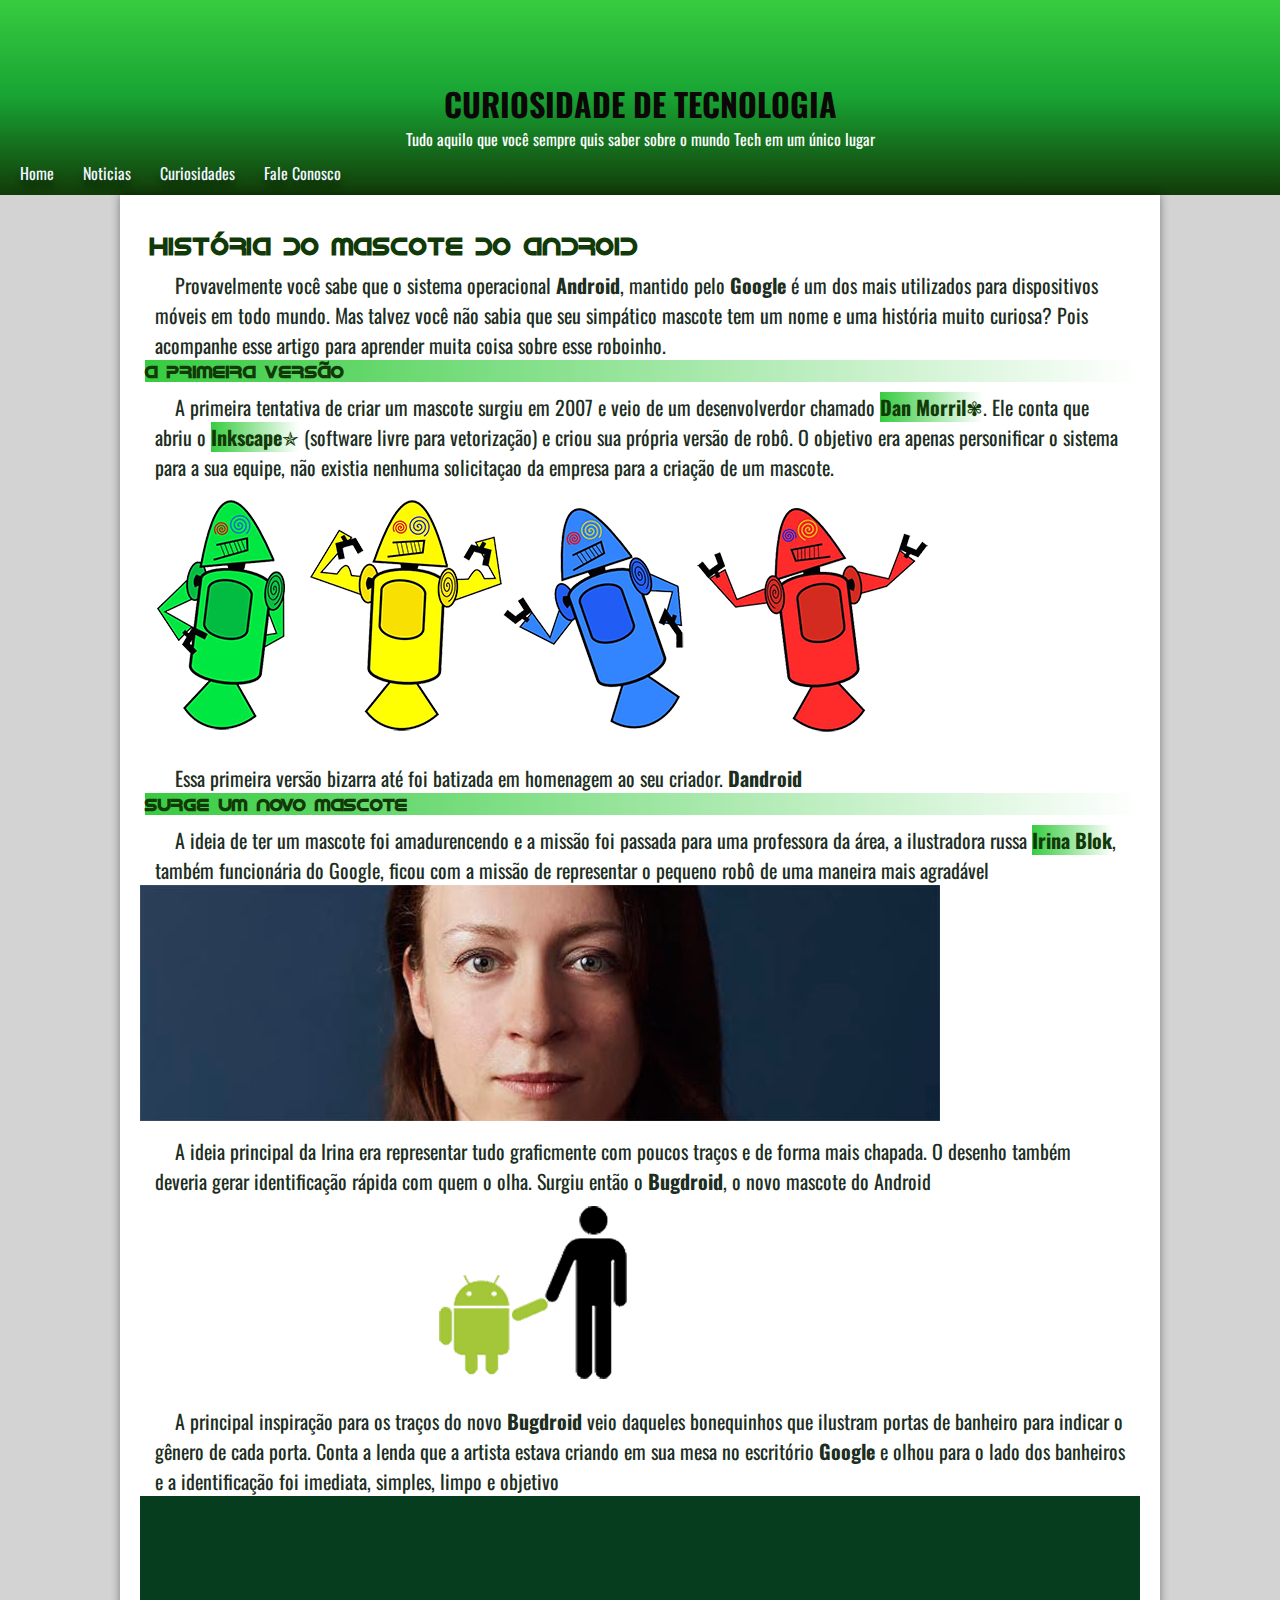
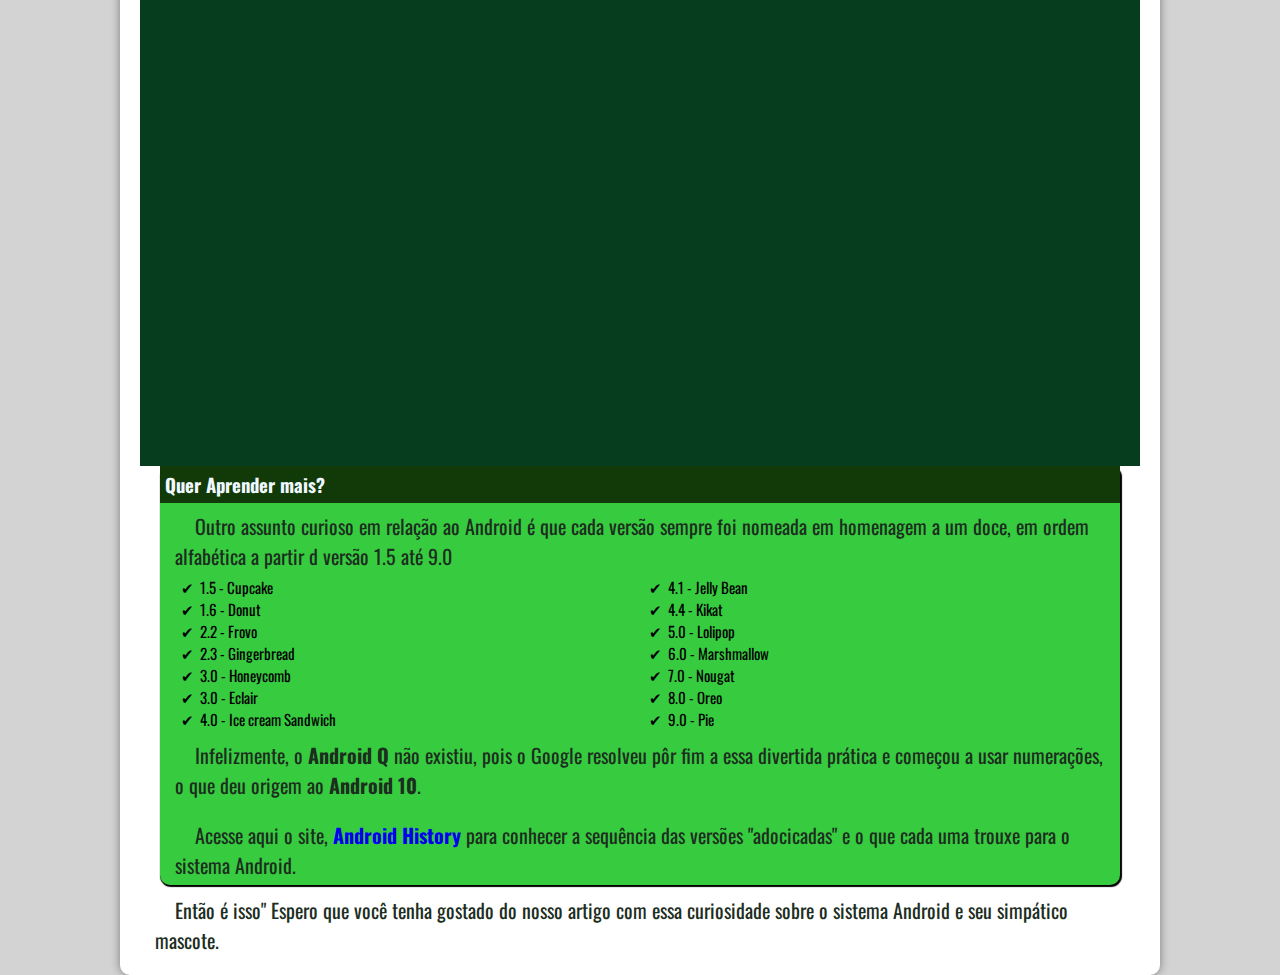
==== commit 9da382e5: "ajuste30" ====
--- a/index.html
+++ b/index.html
@@ -24,17 +24,24 @@
             <p class="id1">Provavelmente você sabe que o sistema operacional <strong>Android</strong>, mantido pelo <strong>Google</strong> é um dos mais utilizados para dispositivos móveis em todo mundo. Mas talvez você não sabia que seu simpático mascote tem um nome e uma história muito curiosa? Pois acompanhe esse artigo para aprender muita coisa sobre esse roboinho.</p>
             <h3 class="h3">  A primeira Versão</h3>
             <p class="id1"> A primeira tentativa de criar um mascote surgiu em 2007 e veio de um desenvolverdor chamado <a id="dan"href="https://androidcommunity.com/dan-morrill-shows-us-the-android-mascot-that-almost-was-20130103/" target="_blank" class="link1"><strong>Dan Morril</strong></a>. Ele conta que abriu o <a id="ink" href="https://inkscape.org/pt-br/" target="_blank" class="link1"><strong>Inkscape</strong></a> (software livre para vetorização) e criou sua própria versão de robô. O objetivo era apenas personificar o sistema para a sua equipe, não existia nenhuma solicitaçao da empresa para a criação de um mascote.</p>
-            <img src="imagens/dan-droids.png" alt="dandrid" width="100%">
+
+            <picture>
+                <source media="(max-width:600px )" srcset="imagens/dan-droids-pq.png">
+                <img src="imagens/dan-droids.png" alt="PrimeiroDanDroid">
+            </picture>
             
             <p class="id1">Essa primeira versão bizarra até foi batizada em homenagem ao seu criador. <strong>Dandroid</strong></p>
             <h3 class="h3">Surge um novo Mascote</h3>
             <p class="id1">A ideia de ter um mascote foi amadurencendo e a missão foi passada para uma professora da área, a ilustradora russa <a href="https://www.irinablok.com/" target="_blank" class="link1"><strong>Irina Blok</strong></a>, também funcionária do Google, ficou com a missão de representar o pequeno robô de uma maneira mais agradável</p>
             
-            <img src="imagens/irina-blok.jpg" alt="Irina Blok, criadora do Bugdroid" width="100%">
+             <picture>
+                <source media="(max-width: 600px )" srcset="imagens/irina-blok-pq.jpg">
+                <img src="imagens/irina-blok.jpg" alt="Criadora do bug Droid">
+            </picture>
             
             <p class="id1">A ideia principal da Irina era representar tudo graficmente com poucos traços e de forma mais chapada. O desenho também deveria gerar identificação rápida com quem o olha. Surgiu então o <strong>Bugdroid</strong>, o novo mascote do Android</p>
             
-            <div id="bugdroid"><img src="imagens/bugdroid.png" alt="BugDroid" width="auto" height="300px"></div>
+            <div id="bugdroid"><img src="imagens/bugdroid.png" alt="BugDroid"></div>
 
             <p class="id1"> A principal inspiração para os traços do novo <strong>Bugdroid</strong> veio daqueles bonequinhos que ilustram portas de banheiro para indicar o gênero de cada porta. Conta a lenda que a artista estava criando em sua mesa no escritório <strong>Google</strong> e olhou para o lado dos banheiros e a identificação foi imediata, simples, limpo e objetivo</p>
 
--- a/style.css
+++ b/style.css
@@ -15,27 +15,26 @@
 body{
     background-color: lightgrey;
     font-family: regular;
-    
 }
 header{
     background: linear-gradient(to top,#123A08, #18A333, #37CC40 );
     min-height: 150px;
     padding-top: 40px;
+    
 }
 header > h1{
-    color: white;
+    color: rgb(12, 8, 8);
     text-align: center;
     font-family: regular;
+    padding-top: 40px;
 }
 header > p {
     text-align: center;
     color: white;
 }
 nav{
-    height: 20px;
-    padding-left: 5px;
-    padding-top: 60px;
-    padding-bottom: 15px;
+    padding: 10px;
+    text-shadow: 0px 7px 7px rgba(0, 0, 0, 0.418);
 }
     
 nav > a {
@@ -45,21 +44,19 @@
     text-decoration: none;
 }
 a:hover{
-   
     text-decoration:underline;
 }
 
 main{
     background-color: white;
-    margin-top: -3px;
-    margin-bottom: 10px;
-    margin-left: 10%;
-    margin-right: 10%;
-    padding-bottom: 10px;
-    box-shadow: 5px 5px 5px black;
-    border-radius: 5px 5px 5px 5px;
     min-width: 300px;
     max-width: 1000px;
+    margin-bottom: 30px;
+    box-shadow: 0px 0px 10px rgba(0, 0, 0, 0.425);
+    margin: auto;
+    padding: 20px;
+    border-bottom-left-radius: 10px;
+    border-bottom-right-radius: 10px;
 }
 main > h1{
     margin-left: 10px;
@@ -118,7 +115,6 @@
     height: 100%;
 }
 #h3s{ 
-    border-radius: 10px 10px 0px 0px;
     margin-bottom: 1px; 
 }
 section > p{
@@ -138,9 +134,9 @@
     color: #123A08;
 }
 #bugdroid{
-    width: 100%;
-    height: 300px;
-    text-align: center;
+    width: 50%;
+    display: block;
+    margin: auto;
 }
 #divideo{
     background-color: #063d1e;
@@ -172,7 +168,8 @@
     list-style-type:'\2714\0020\0020';
     columns: 2;
     list-style-position: section;
-    font-size: 20px;
+    font-size: 15px;
+    padding-left: 40px;
 }
 #ultp{
     text-indent: 10px;
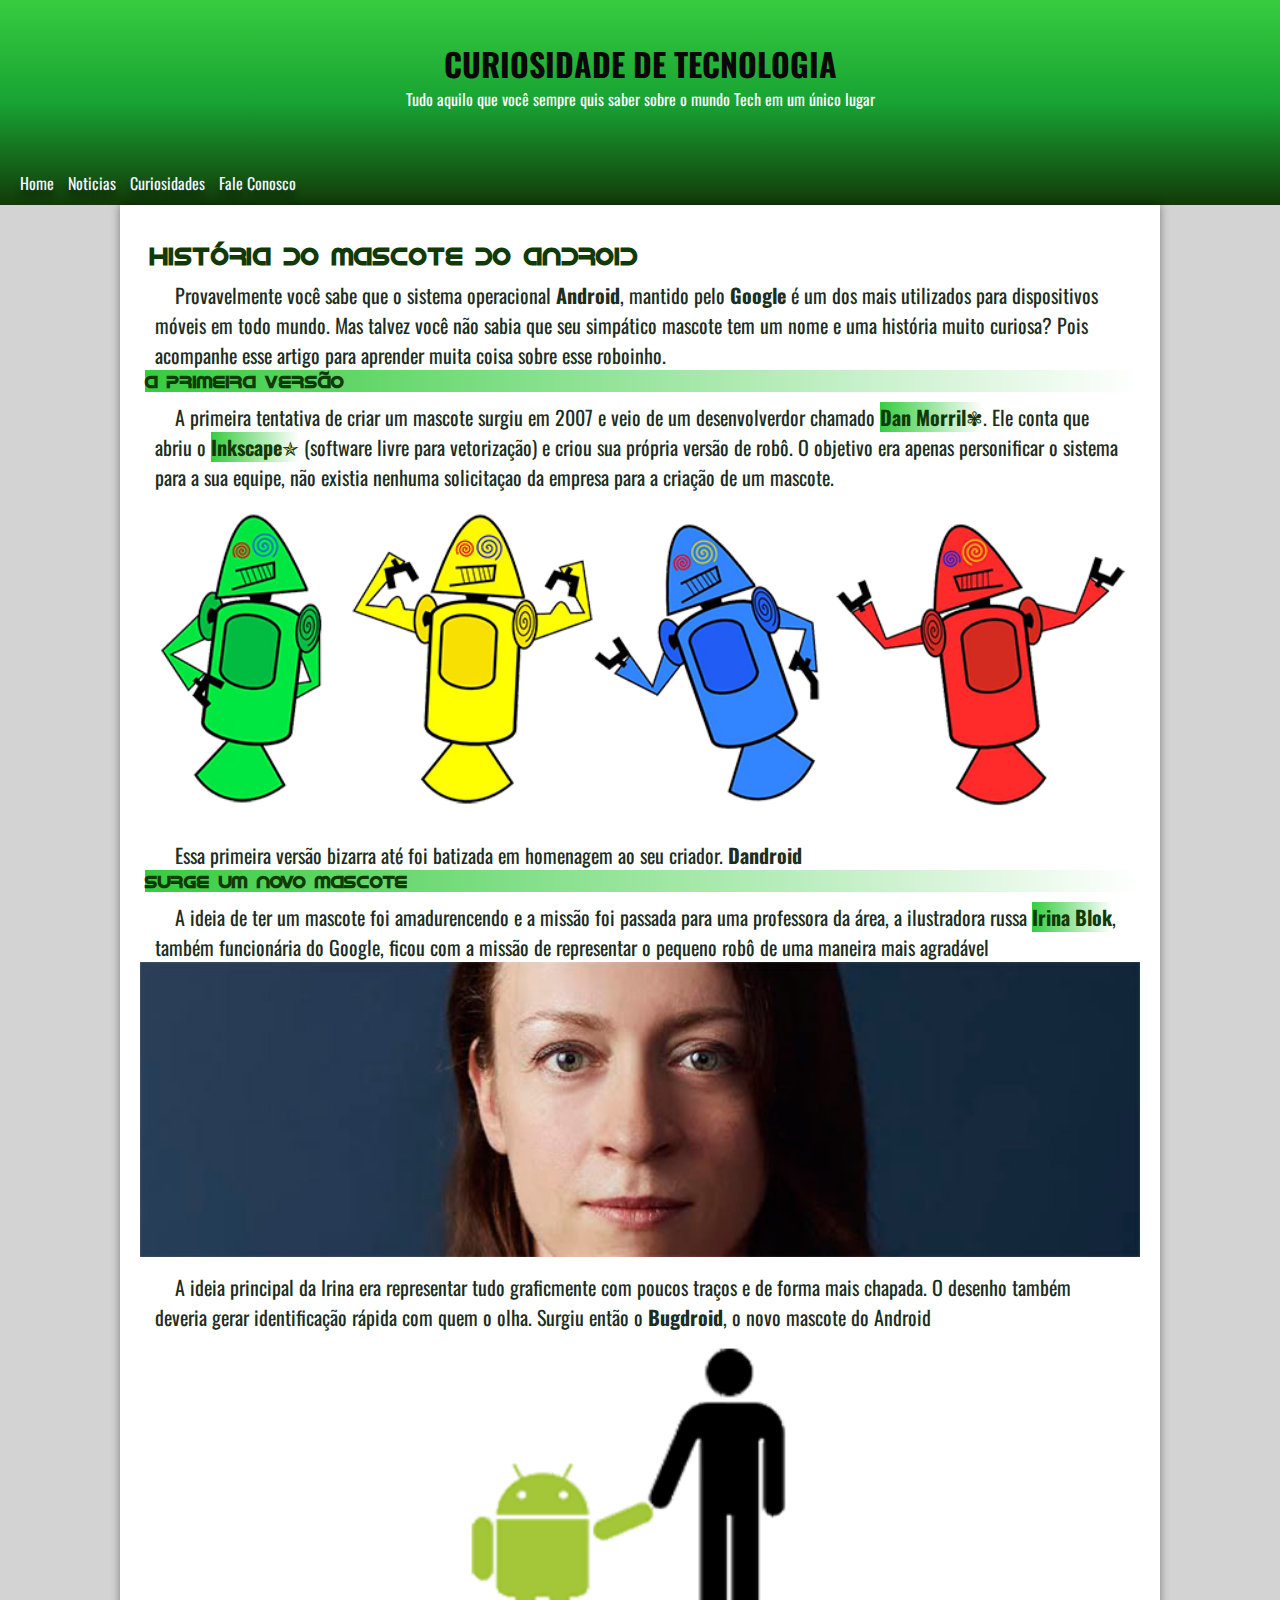
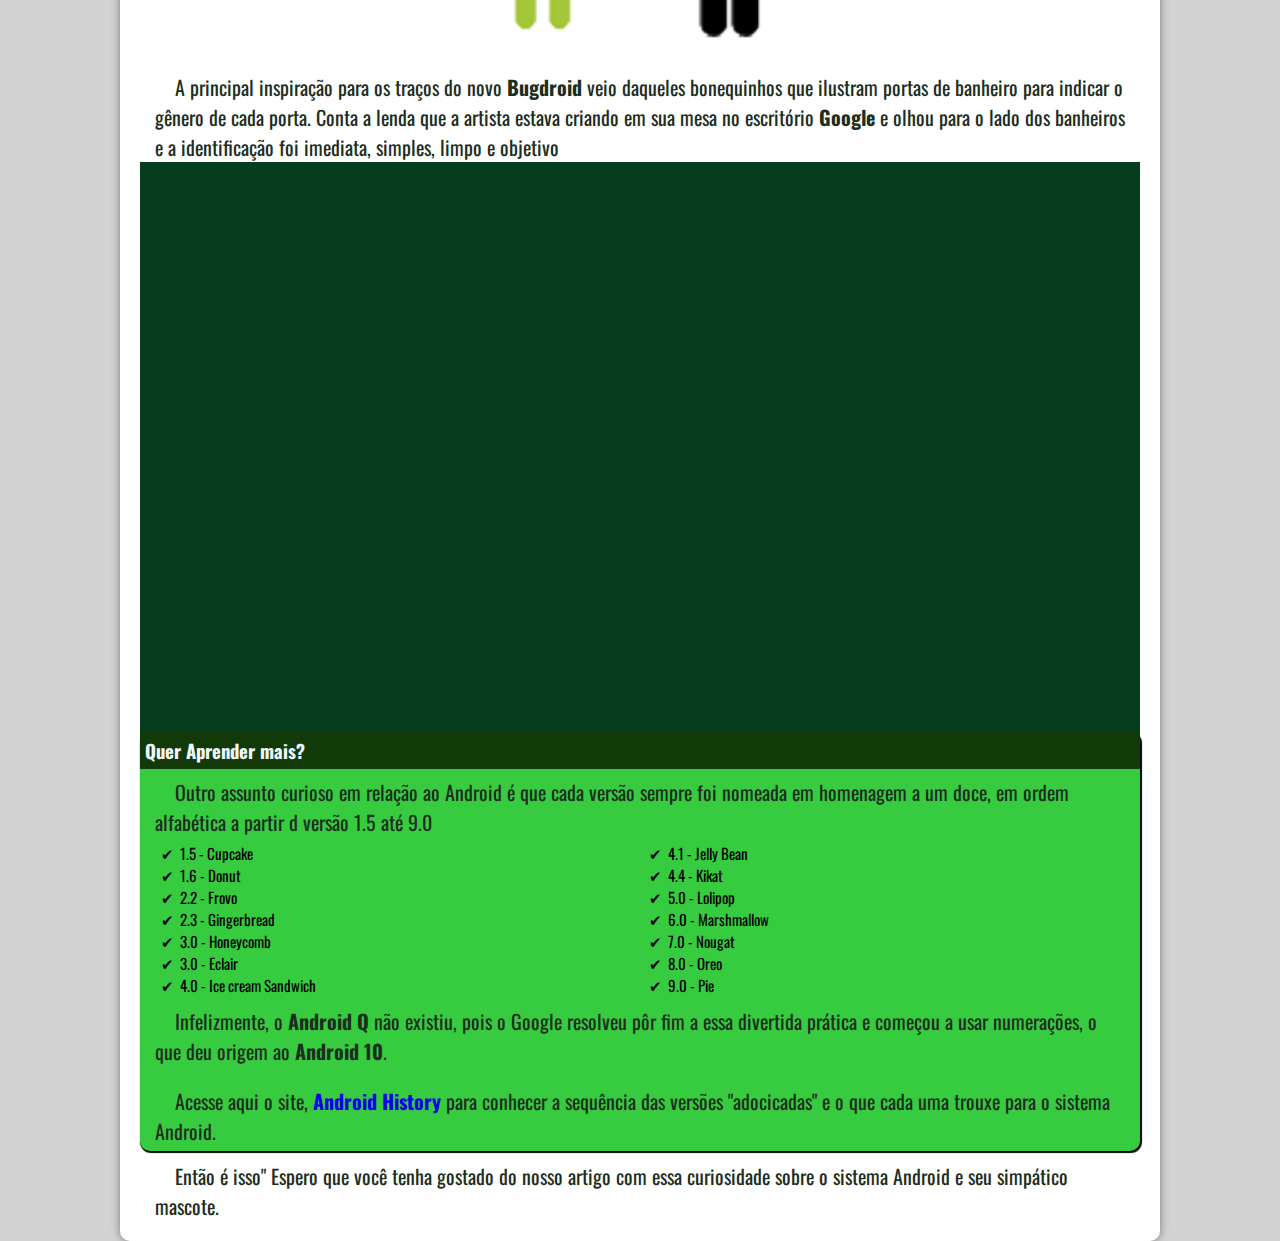
==== commit 86ebf180: "mais ajuste" ====
--- a/index.html
+++ b/index.html
@@ -35,7 +35,7 @@
             <p class="id1">A ideia de ter um mascote foi amadurencendo e a missão foi passada para uma professora da área, a ilustradora russa <a href="https://www.irinablok.com/" target="_blank" class="link1"><strong>Irina Blok</strong></a>, também funcionária do Google, ficou com a missão de representar o pequeno robô de uma maneira mais agradável</p>
             
              <picture>
-                <source media="(max-width: 600px )" srcset="imagens/irina-blok-pq.jpg">
+                <source media="(max-width: 500px )" srcset="imagens/irina-blok-pq.jpg">
                 <img src="imagens/irina-blok.jpg" alt="Criadora do bug Droid">
             </picture>
             
--- a/style.css
+++ b/style.css
@@ -26,7 +26,6 @@
     color: rgb(12, 8, 8);
     text-align: center;
     font-family: regular;
-    padding-top: 40px;
 }
 header > p {
     text-align: center;
@@ -35,18 +34,17 @@
 nav{
     padding: 10px;
     text-shadow: 0px 7px 7px rgba(0, 0, 0, 0.418);
+    padding-top: 60px;
 }
     
 nav > a {
     color: aliceblue;
-    margin-right: 15px;
     padding-left: 10px;
     text-decoration: none;
 }
 a:hover{
     text-decoration:underline;
 }
-
 main{
     background-color: white;
     min-width: 300px;
@@ -57,7 +55,7 @@
     padding: 20px;
     border-bottom-left-radius: 10px;
     border-bottom-right-radius: 10px;
-}
+}       
 main > h1{
     margin-left: 10px;
     margin-top: 4px;
@@ -110,9 +108,6 @@
     border-radius: 10px 10px 10px 10px;
     box-shadow: 1px 1px 1px 1px;
     background-color: #37CC40;
-    width: 96%;
-    margin-left: 2%;
-    height: 100%;
 }
 #h3s{ 
     margin-bottom: 1px; 
@@ -125,8 +120,9 @@
     background-color: #123A08;
     color: aliceblue;
     padding: 5px;
-    width: auto;
-    height: auto;
+}
+main img{
+    width: 100%;
 }
 .link1{
     background:linear-gradient(to right,  #37CC40, white);
@@ -143,7 +139,6 @@
     position: relative;
     padding-bottom: 59%;
     padding-bottom: 57%;
-   
 }
 #video{
     position: absolute;
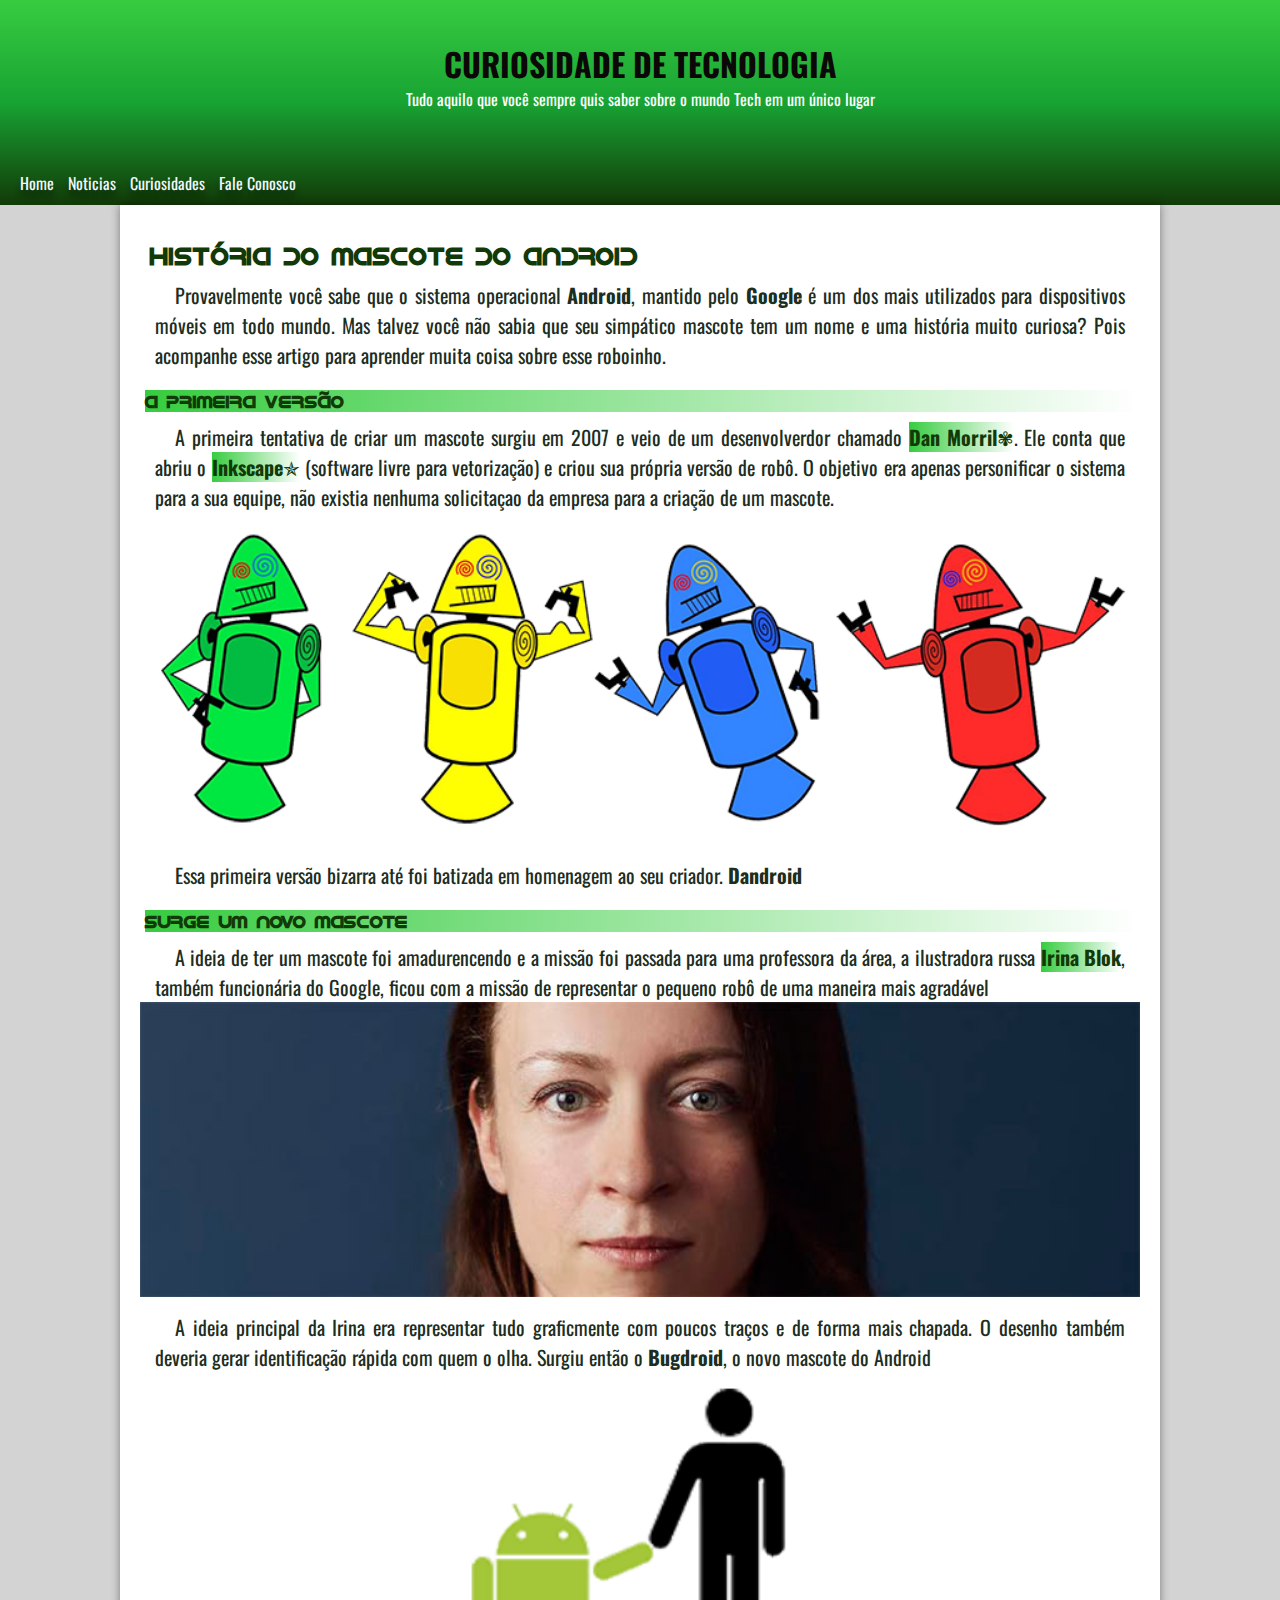
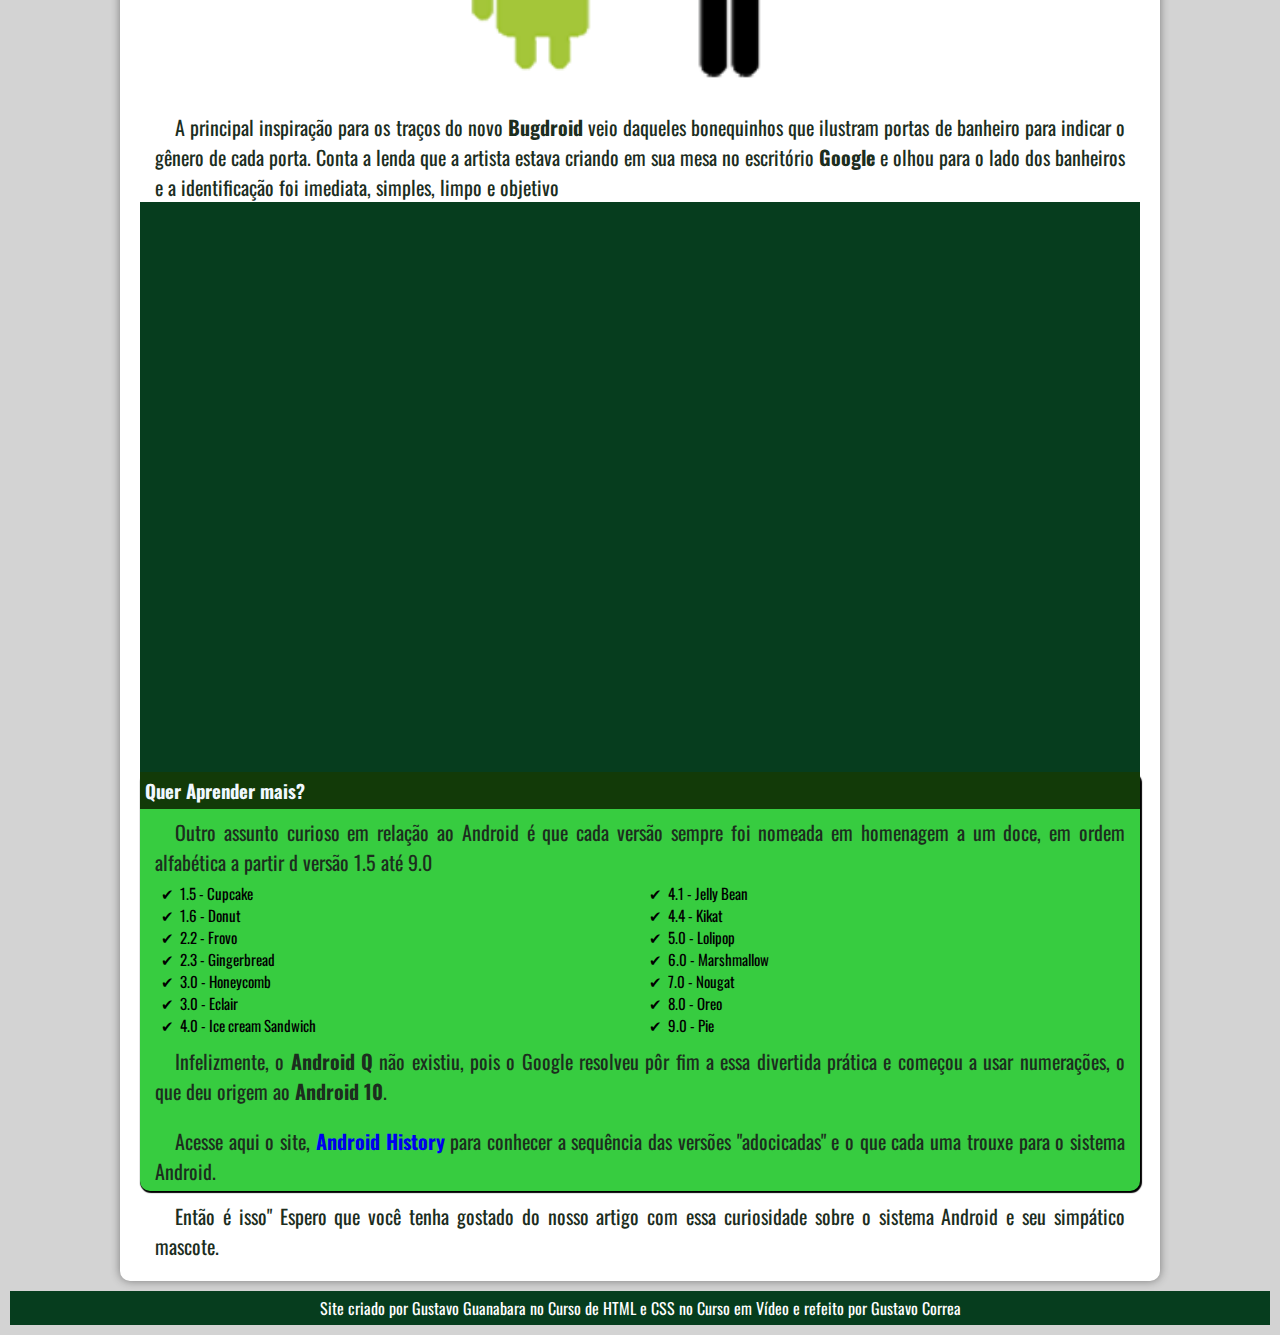
==== commit a5ed9354: "add footer" ====
--- a/index.html
+++ b/index.html
@@ -72,5 +72,8 @@
         <!--</article>-->
             <p class="id1">Então é isso" Espero que você tenha gostado do nosso artigo com essa curiosidade sobre o sistema Android e seu simpático mascote.</p>
     </main>
+    <footer>
+        <p>Site criado por Gustavo Guanabara no Curso de HTML e CSS no Curso em Vídeo e refeito por Gustavo Correa</p>
+    </footer>
 </body>
 </html>--- a/style.css
+++ b/style.css
@@ -64,6 +64,9 @@
     color: #123A08;
     font-size: 25px;
 }
+main p {
+    text-align: justify;
+}
 .id1{
     padding-left: 15px;
     padding-right: 15px;
@@ -103,6 +106,7 @@
     font-family: 'droid';
     font-size: 18px;
     margin-left: 5px;
+    margin-top: 20px;
 }
 section{
     border-radius: 10px 10px 10px 10px;
@@ -190,3 +194,11 @@
 #ink::after{
     content:'✯';
 }
+footer{
+    background-color: #063d1e;
+    color: white;
+    margin: 10px;
+    padding: 5px;
+    text-align: center;
+
+}
